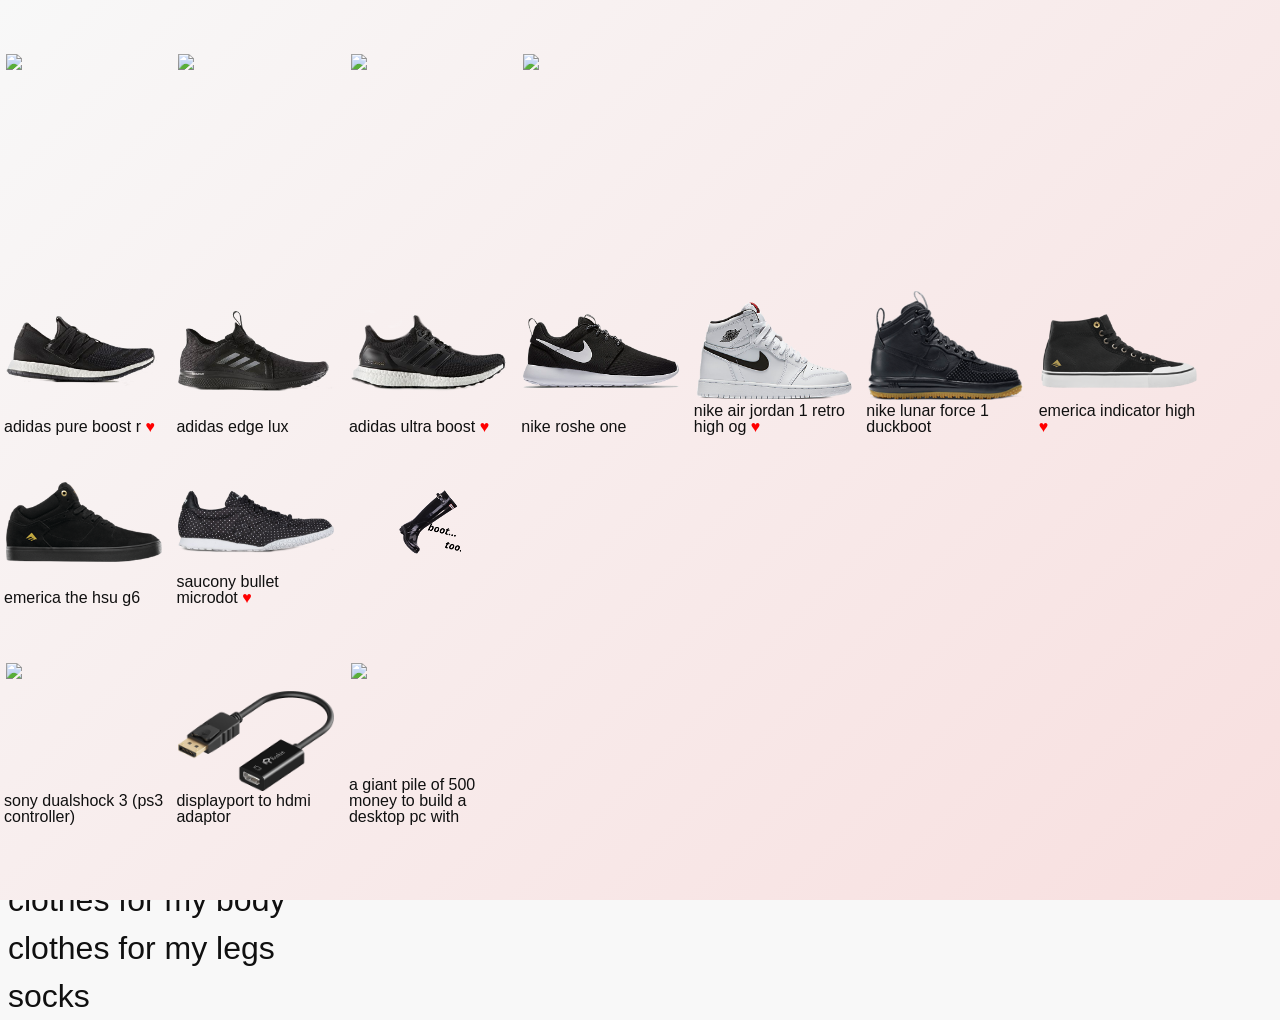
==== index.html @ d194bb56 "bg fix" ====
<html>
<head>
	<title>julia's wishlist</title>
	<link rel="stylesheet" type="text/css" href="style.css">
</head>
<body>
	<div id="bg"></div>
	<div id="container">

		<div class="section">
			<h1>vinyl</h1>

			<a href="#">
				<div class="item">
					<img src="vinyl/">
					<p></p>
				</div>
			</a>

			<a href="#">
				<div class="item">
					<img src="vinyl/">
					<p></p>
				</div>
			</a>

			<a href="#">
				<div class="item">
					<img src="vinyl/">
					<p></p>
				</div>
			</a>

			<a href="#">
				<div class="item">
					<img src="vinyl/">
					<p></p>
				</div>
			</a>

		</div>

		<div class="section">
			<h1>shoes<span class='subh'> women's 8.5 men's 7</span></h1>

			<a href="http://www.adidas.com/us/pure-boost-r-shoes/BB4135.html">
				<div class="item">
					<img src="shoes/r.png">
					<p>adidas pure boost r <span class='fav'>&#9829;</span><p>
				</div>
			</a>

			<a href="http://www.adidas.com/us/edge-lux-shoes/BA8297.html">
				<div class="item">
					<img src="shoes/lux.png">
					<p>adidas edge lux<p>
				</div>
			</a>

			<a href="http://www.adidas.com/us/ultraboost-shoes/BB3910.html">
				<div class="item">
					<img src="shoes/boost.png">
					<p>adidas ultra boost <span class='fav'>&#9829;</span><p>
				</div>
			</a>

			<a href="https://secure-store.nike.com/us/en_us/pd/roshe-one-womens-shoe/pid-11086819/pgid-11166166e/pid-11156729/pgid-11166166">
				<div class="item">
					<img src="shoes/roshe.png">
					<p>nike roshe one<p>
				</div>
			</a>

			<a href="#">
				<div class="item">
					<img src="shoes/retro.png">
					<p>nike air jordan 1 retro high og <span class='fav'>&#9829;</span><p>
				</div>
			</a>

			<a href="https://secure-store.nike.com/us/en_us/pd/lunar-force-1-duckboot-mens-boot/pid-10338433/pgid-10338432">
				<div class="item">
					<img src="shoes/duckboot.png">
					<p>nike lunar force 1 duckboot<p>
				</div>
			</a>

			<a href="http://emerica.com/shoes/indicator-high/black-white/">
				<div class="item">
					<img src="shoes/indicator.png">
					<p>emerica indicator high <span class='fav'>&#9829;</span><p>
				</div>
			</a>

			<a href="http://emerica.com/shoes/the-hsu-g6-2/black-black/">
				<div class="item">
					<img src="shoes/hsu.png">
					<p>emerica the hsu g6<p>
				</div>
			</a>

			<a href="http://www.saucony.com/en/bullet-microdot/25083W.html?dwvar_25083W_color=S60251-1">
				<div class="item">
					<img src="shoes/bullet.png">
					<p>saucony bullet microdot <span class='fav'>&#9829;</span><p>
				</div>
			</a>

			<a href="#">
				<div class="item">
					<img src="shoes/boot.png">
				</div>
			</a>

		</div>

		<div class="section">
			<h1>hardware</h1>

			<a href="#">
				<div class="item">
					<img src="hardware/controller.png">
					<p>sony dualshock 3 (ps3 controller)</p>
				</div>
			</a>

			<a href="https://www.amazon.com/Rankie-Plated-DisplayPort-Adapter-Converter/dp/B010SDZZ80/ref=sr_1_9?ie=UTF8&qid=1477955131&sr=8-9&keywords=displayport+to+hdmi">
				<div class="item">
					<img src="hardware/hdmi.png">
					<p>displayport to hdmi adaptor</p>
				</div>
			</a>

			<a href="#">
				<div class="item">
					<img src="hardware/money.png">
					<p>a giant pile of 500 money to build a desktop pc with</p>
				</div>
			</a>

		</div>

		<div class="section">
			<h1>accessories</h1>
		</div>

		<div class="section">
			<h1>clothes for my body</h1>
		</div>

		<div class="section">
			<h1>clothes for my legs</h1>
		</div>

		<div class="section">
			<h1>socks</h1>
		</div>

	</div>
</body>
</html>
---- style.css ----
/* http://meyerweb.com/eric/tools/css/reset/
   v2.0 | 20110126
   License: none (public domain)
*/

html, body, div, span, applet, object, iframe,
h1, h2, h3, h4, h5, h6, p, blockquote, pre,
a, abbr, acronym, address, big, cite, code,
del, dfn, em, img, ins, kbd, q, s, samp,
small, strike, strong, sub, sup, tt, var,
b, u, i, center,
dl, dt, dd, ol, ul, li,
fieldset, form, label, legend,
table, caption, tbody, tfoot, thead, tr, th, td,
article, aside, canvas, details, embed,
figure, figcaption, footer, header, hgroup,
menu, nav, output, ruby, section, summary,
time, mark, audio, video {
	margin: 0;
	padding: 0;
	border: 0;
	font-size: 100%;
	font: inherit;
	font-family: sans-serif;
	vertical-align: baseline;
}
/* HTML5 display-role reset for older browsers */
article, aside, details, figcaption, figure,
footer, header, hgroup, menu, nav, section {
	display: block;
}
body {
	line-height: 1;
}
ol, ul {
	list-style: none;
}
blockquote, q {
	quotes: none;
}
blockquote:before, blockquote:after,
q:before, q:after {
	content: '';
	content: none;
}
table {
	border-collapse: collapse;
	border-spacing: 0;
}

a {
	color: inherit;
	text-decoration: none;
}

/* end of css reset */

body {
	background: #f8f8f8;
	color: #101010;
}

#bg {
	background: #f8f8f8;
	background: -moz-linear-gradient(-45deg, #f8f8f8 0%, #f8dfdf 100%);
	background: -webkit-gradient(left top, right bottom, color-stop(0%, #f8f8f8), color-stop(100%, #f8dfdf));
	background: -webkit-linear-gradient(-45deg, #f8f8f8 0%, #f8dfdf 100%);
	background: -o-linear-gradient(-45deg, #f8f8f8 0%, #f8dfdf 100%);
	background: -ms-linear-gradient(-45deg, #f8f8f8 0%, #f8dfdf 100%);
	background: linear-gradient	(135deg, #f8f8f8 0%, #f8dfdf 100%);
	filter: progid:DXImageTransform.Microsoft.gradient( startColorstr='#f8f8f8', endColorstr='#f8dfdf', GradientType=1 );

	position: fixed;

	min-height: 100vh;
	min-width: 100vw;
}

h1 {
	padding: .25em;

	font-size: 2em;
}

.subh {
	font-size: .5em;
}

.fav {
	color: #ff0000;
}

.item {
	padding: .25em;

	width:  10em;
	height: 10em;

	display:  inline-block;
	position: relative;
}

.item:hover {
	background-color: rgba( 0, 0, 0, 0.10 );
}

.item img {
 	max-height: 9.75em;
    max-width:  9.75em;
    width: auto;
    height: auto;
    position: absolute;
    top: 	0;
    bottom: 0;
    left: 	0;
    right: 	0;
    margin: auto;
}

.item p {
	position: absolute;
	bottom: 0;
}
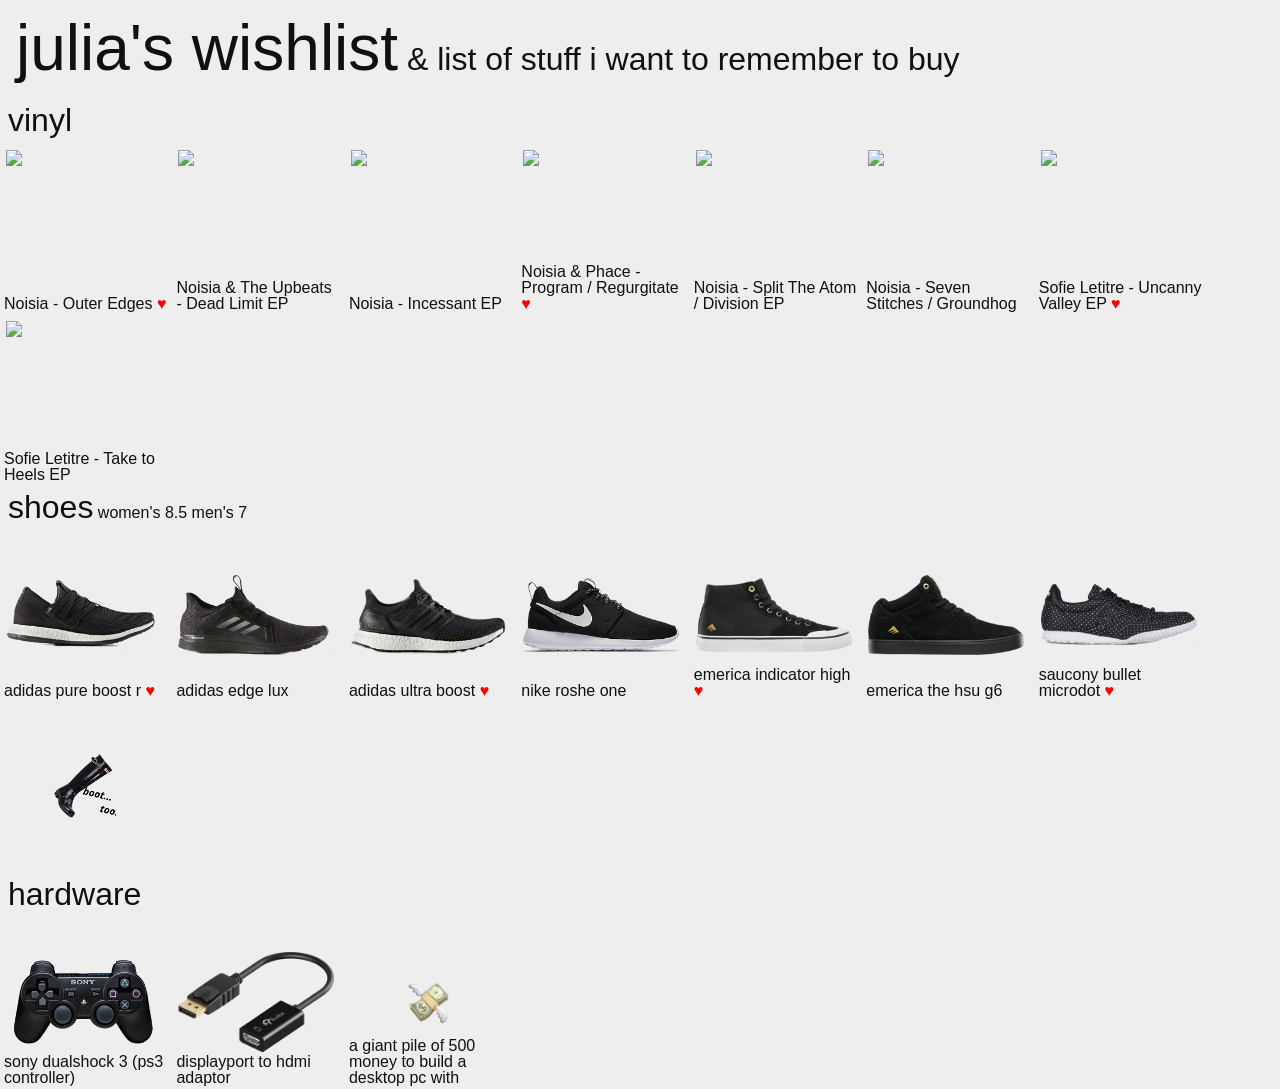
==== commit a9a549f1: ":3" ====
--- a/index.html
+++ b/index.html
@@ -4,37 +4,66 @@
 	<link rel="stylesheet" type="text/css" href="style.css">
 </head>
 <body>
-	<div id="bg"></div>
 	<div id="container">
+
+		<h2>julia's wishlist<span class='subh'> &amp; list of stuff i want to remember to buy</span></h2>
 
 		<div class="section">
 			<h1>vinyl</h1>
 
-			<a href="#">
+			<a href="https://store.visionrecordings.nl/product/vsn025-box/">
 				<div class="item">
-					<img src="vinyl/">
-					<p></p>
+					<img src="https://store.visionrecordings.nl/wp-content/uploads/2016/06/Noisia-OE-main-cover-1500x1500-WEB-600x600.jpg">
+					<p>Noisia - Outer Edges <span class='fav'>&#9829;</span></p>
 				</div>
 			</a>
 
-			<a href="#">
+			<a href="https://store.visionrecordings.nl/product/vsn021-vinyl/">
 				<div class="item">
-					<img src="vinyl/">
-					<p></p>
+					<img src="https://store.visionrecordings.nl/wp-content/uploads/2016/04/vsn021-cover-180x180.jpg">
+					<p>Noisia &amp; The Upbeats - Dead Limit EP</p>
 				</div>
 			</a>
 
-			<a href="#">
+			<a href="https://store.visionrecordings.nl/product/vsn020-vinyl/">
 				<div class="item">
-					<img src="vinyl/">
-					<p></p>
+					<img src="https://store.visionrecordings.nl/wp-content/uploads/2016/04/VSN020-INCESSANT-EP-Digi-Front-1500x-180x180.jpg">
+					<p>Noisia - Incessant EP</p>
 				</div>
 			</a>
 
-			<a href="#">
+			<a href="https://store.visionrecordings.nl/product/vsn011-vinyl/">
 				<div class="item">
-					<img src="vinyl/">
-					<p></p>
+					<img src="https://store.visionrecordings.nl/wp-content/uploads/2011/06/VSN011A_W_L-600x600.jpg">
+					<p>Noisia &amp; Phace - Program / Regurgitate <span class='fav'>&#9829;</span></p>
+				</div>
+			</a>
+
+			<a href="https://store.visionrecordings.nl/product/dvsn004-vinyl/">
+				<div class="item">
+					<img src="https://store.visionrecordings.nl/wp-content/uploads/2010/04/Cover.jpg">
+					<p>Noisia - Split The Atom / Division EP</p>
+				</div>
+			</a>
+
+			<a href="https://store.visionrecordings.nl/product/dvsn002-vinyl/">
+				<div class="item">
+					<img src="https://store.visionrecordings.nl/wp-content/uploads/2016/06/DVSN002-600x600.jpg">
+					<p>Noisia - Seven Stitches / Groundhog</p>
+				</div>
+			</a>
+
+			<a href="https://store.visionrecordings.nl/product/dvsn025-vinyl/">
+				<div class="item">
+					<img src="https://store.visionrecordings.nl/wp-content/uploads/2016/06/Cover-1500-600x600.jpg">
+					<p>Sofie Letitre - Uncanny Valley EP <span class='fav'>&#9829;</span></p>
+				</div>
+			</a>
+
+			<a href="https://store.visionrecordings.nl/product/dvsn029-vinyl/">
+				<div class="item">
+					<img src="https://store.visionrecordings.nl/wp-content/uploads/2016/09/Cover-Artwork-1500-600x600.jpg">
+					<p>Sofie Letitre - Take to Heels EP</p>
 				</div>
 			</a>
 
@@ -68,20 +97,6 @@
 				<div class="item">
 					<img src="shoes/roshe.png">
 					<p>nike roshe one<p>
-				</div>
-			</a>
-
-			<a href="#">
-				<div class="item">
-					<img src="shoes/retro.png">
-					<p>nike air jordan 1 retro high og <span class='fav'>&#9829;</span><p>
-				</div>
-			</a>
-
-			<a href="https://secure-store.nike.com/us/en_us/pd/lunar-force-1-duckboot-mens-boot/pid-10338433/pgid-10338432">
-				<div class="item">
-					<img src="shoes/duckboot.png">
-					<p>nike lunar force 1 duckboot<p>
 				</div>
 			</a>
 
@@ -119,7 +134,7 @@
 
 			<a href="#">
 				<div class="item">
-					<img src="hardware/controller.png">
+					<img src="hardware/ps3.png">
 					<p>sony dualshock 3 (ps3 controller)</p>
 				</div>
 			</a>
@@ -138,9 +153,23 @@
 				</div>
 			</a>
 
+			<!--<a href="#">
+				<div class="item">
+					<img src="hardware/monitor.png">
+					<p>MONITOR (2)</p>
+				</div>
+			</a>
+
+			<a href="#">
+				<div class="item">
+					<img src="hardware/monitor.png">
+					<p>mech keyboard</p>
+				</div>
+			</a>-->
+
 		</div>
 
-		<div class="section">
+		<!--<div class="section">
 			<h1>accessories</h1>
 		</div>
 
@@ -154,7 +183,7 @@
 
 		<div class="section">
 			<h1>socks</h1>
-		</div>
+		</div>-->
 
 	</div>
 </body>
--- a/style.css
+++ b/style.css
@@ -56,24 +56,14 @@
 /* end of css reset */
 
 body {
-	background: #f8f8f8;
+	background: #eeeeee;
 	color: #101010;
 }
 
-#bg {
-	background: #f8f8f8;
-	background: -moz-linear-gradient(-45deg, #f8f8f8 0%, #f8dfdf 100%);
-	background: -webkit-gradient(left top, right bottom, color-stop(0%, #f8f8f8), color-stop(100%, #f8dfdf));
-	background: -webkit-linear-gradient(-45deg, #f8f8f8 0%, #f8dfdf 100%);
-	background: -o-linear-gradient(-45deg, #f8f8f8 0%, #f8dfdf 100%);
-	background: -ms-linear-gradient(-45deg, #f8f8f8 0%, #f8dfdf 100%);
-	background: linear-gradient	(135deg, #f8f8f8 0%, #f8dfdf 100%);
-	filter: progid:DXImageTransform.Microsoft.gradient( startColorstr='#f8f8f8', endColorstr='#f8dfdf', GradientType=1 );
+h2 {
+	padding: .25em;
 
-	position: fixed;
-
-	min-height: 100vh;
-	min-width: 100vw;
+	font-size: 4em;
 }
 
 h1 {
@@ -101,7 +91,7 @@
 }
 
 .item:hover {
-	background-color: rgba( 0, 0, 0, 0.10 );
+	opacity: 0.75;
 }
 
 .item img {
@@ -120,4 +110,5 @@
 .item p {
 	position: absolute;
 	bottom: 0;
+	background-color: rgba( 238, 238, 238, 0.75 );
 }
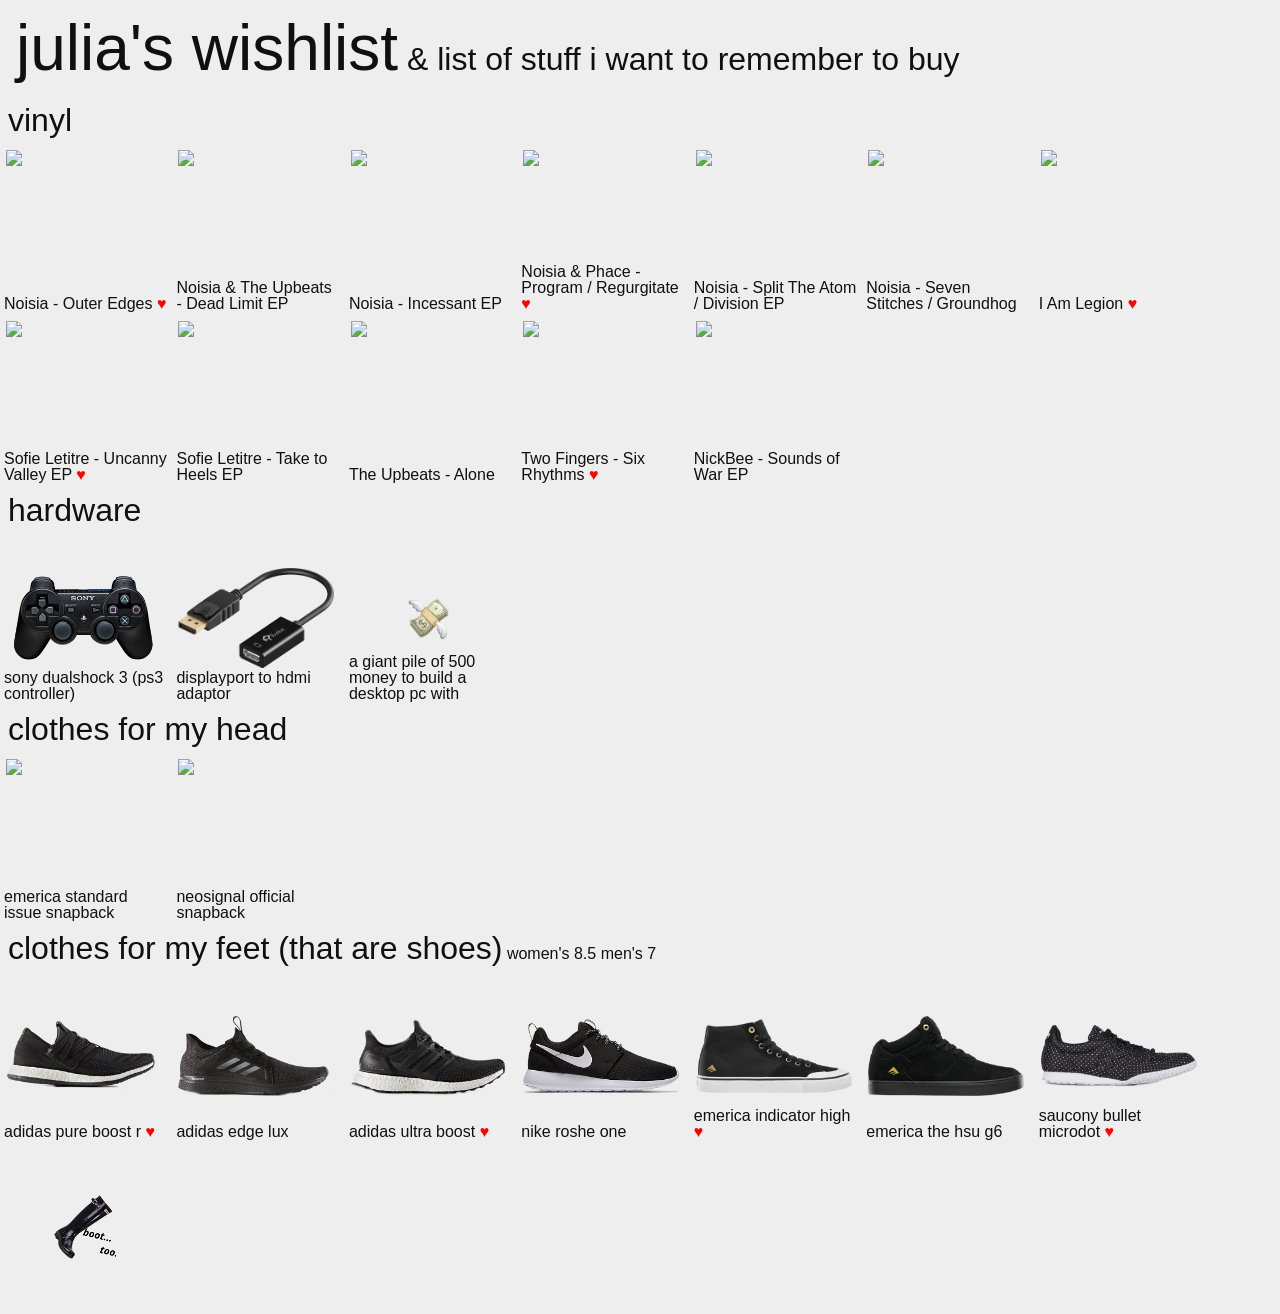
==== commit 1064e623: ":3c" ====
--- a/index.html
+++ b/index.html
@@ -53,6 +53,13 @@
 				</div>
 			</a>
 
+			<a href="https://store.visionrecordings.nl/product/dvsn016-vinyl/">
+				<div class="item">
+					<img src="https://store.visionrecordings.nl/wp-content/uploads/2016/06/IAL-INSTR-1500-600x600.jpg">
+					<p>I Am Legion <span class='fav'>&#9829;</span></p>
+				</div>
+			</a>
+
 			<a href="https://store.visionrecordings.nl/product/dvsn025-vinyl/">
 				<div class="item">
 					<img src="https://store.visionrecordings.nl/wp-content/uploads/2016/06/Cover-1500-600x600.jpg">
@@ -67,10 +74,96 @@
 				</div>
 			</a>
 
-		</div>
-
-		<div class="section">
-			<h1>shoes<span class='subh'> women's 8.5 men's 7</span></h1>
+			<a href="https://store.visionrecordings.nl/product/vsn014-vinyl/">
+				<div class="item">
+					<img src="https://store.visionrecordings.nl/wp-content/uploads/2016/06/Cover-3000x3000-600x600.jpg">
+					<p>The Upbeats - Alone</p>
+				</div>
+			</a>
+
+			<a href="https://store.visionrecordings.nl/product/dvsn023-vinyl/">
+				<div class="item">
+					<img src="https://store.visionrecordings.nl/wp-content/uploads/2016/06/Two-Fingers-Six-Rhythms-Cover-300x300.jpg">
+					<p>Two Fingers - Six Rhythms <span class='fav'>&#9829;</span></p>
+				</div>
+			</a>
+
+			<a href="https://store.visionrecordings.nl/product/invsb022-vinyl/">
+				<div class="item">
+					<img src="https://store.visionrecordings.nl/wp-content/uploads/2016/07/Cover-1500-300x300.jpg">
+					<p>NickBee - Sounds of War EP</p>
+				</div>
+			</a>
+
+		</div>
+
+		<div class="section">
+			<h1>hardware</h1>
+
+			<a href="#">
+				<div class="item">
+					<img src="hardware/ps3.png">
+					<p>sony dualshock 3 (ps3 controller)</p>
+				</div>
+			</a>
+
+			<a href="https://www.amazon.com/Rankie-Plated-DisplayPort-Adapter-Converter/dp/B010SDZZ80/ref=sr_1_9?ie=UTF8&qid=1477955131&sr=8-9&keywords=displayport+to+hdmi">
+				<div class="item">
+					<img src="hardware/hdmi.png">
+					<p>displayport to hdmi adaptor</p>
+				</div>
+			</a>
+
+			<a href="#">
+				<div class="item">
+					<img src="hardware/money.png">
+					<p>a giant pile of 500 money to build a desktop pc with</p>
+				</div>
+			</a>
+
+			<!--<a href="#">
+				<div class="item">
+					<img src="hardware/monitor.png">
+					<p>MONITOR (2)</p>
+				</div>
+			</a>
+
+			<a href="#">
+				<div class="item">
+					<img src="hardware/monitor.png">
+					<p>mech keyboard</p>
+				</div>
+			</a>
+
+			<a href="#">
+				<div class="item">
+					<img src="hardware/drive.png">
+					<p>ext hard drive</p>
+				</div>
+			</a>-->
+
+		</div>
+
+		<div class="section">
+			<h1>clothes for my head</h1>
+
+			<a href="http://emerica.com/gear/standard-issue-snapback-8/black-black/">
+				<div class="item">
+					<img src="http://emerica.com/content/products/spring-2016/hats/standard-issue-snapback-8-black-black-large.png">
+					<p>emerica standard issue snapback</p>
+				</div>
+			</a>
+
+			<a href="https://shop.neosignal.de/merchandise/neosnap001https://shop.neosignal.de/merchandise/neosnap001">
+				<div class="item">
+					<img src="https://static.databeats.com/img/neosignalrecordings/neosnap001.jpg">
+					<p>neosignal official snapback</p>
+				</div>
+			</a>
+		</div>
+
+		<div class="section">
+			<h1>clothes for my feet (that are shoes)<span class='subh'> women's 8.5 men's 7</span></h1>
 
 			<a href="http://www.adidas.com/us/pure-boost-r-shoes/BB4135.html">
 				<div class="item">
@@ -126,46 +219,6 @@
 					<img src="shoes/boot.png">
 				</div>
 			</a>
-
-		</div>
-
-		<div class="section">
-			<h1>hardware</h1>
-
-			<a href="#">
-				<div class="item">
-					<img src="hardware/ps3.png">
-					<p>sony dualshock 3 (ps3 controller)</p>
-				</div>
-			</a>
-
-			<a href="https://www.amazon.com/Rankie-Plated-DisplayPort-Adapter-Converter/dp/B010SDZZ80/ref=sr_1_9?ie=UTF8&qid=1477955131&sr=8-9&keywords=displayport+to+hdmi">
-				<div class="item">
-					<img src="hardware/hdmi.png">
-					<p>displayport to hdmi adaptor</p>
-				</div>
-			</a>
-
-			<a href="#">
-				<div class="item">
-					<img src="hardware/money.png">
-					<p>a giant pile of 500 money to build a desktop pc with</p>
-				</div>
-			</a>
-
-			<!--<a href="#">
-				<div class="item">
-					<img src="hardware/monitor.png">
-					<p>MONITOR (2)</p>
-				</div>
-			</a>
-
-			<a href="#">
-				<div class="item">
-					<img src="hardware/monitor.png">
-					<p>mech keyboard</p>
-				</div>
-			</a>-->
 
 		</div>
 
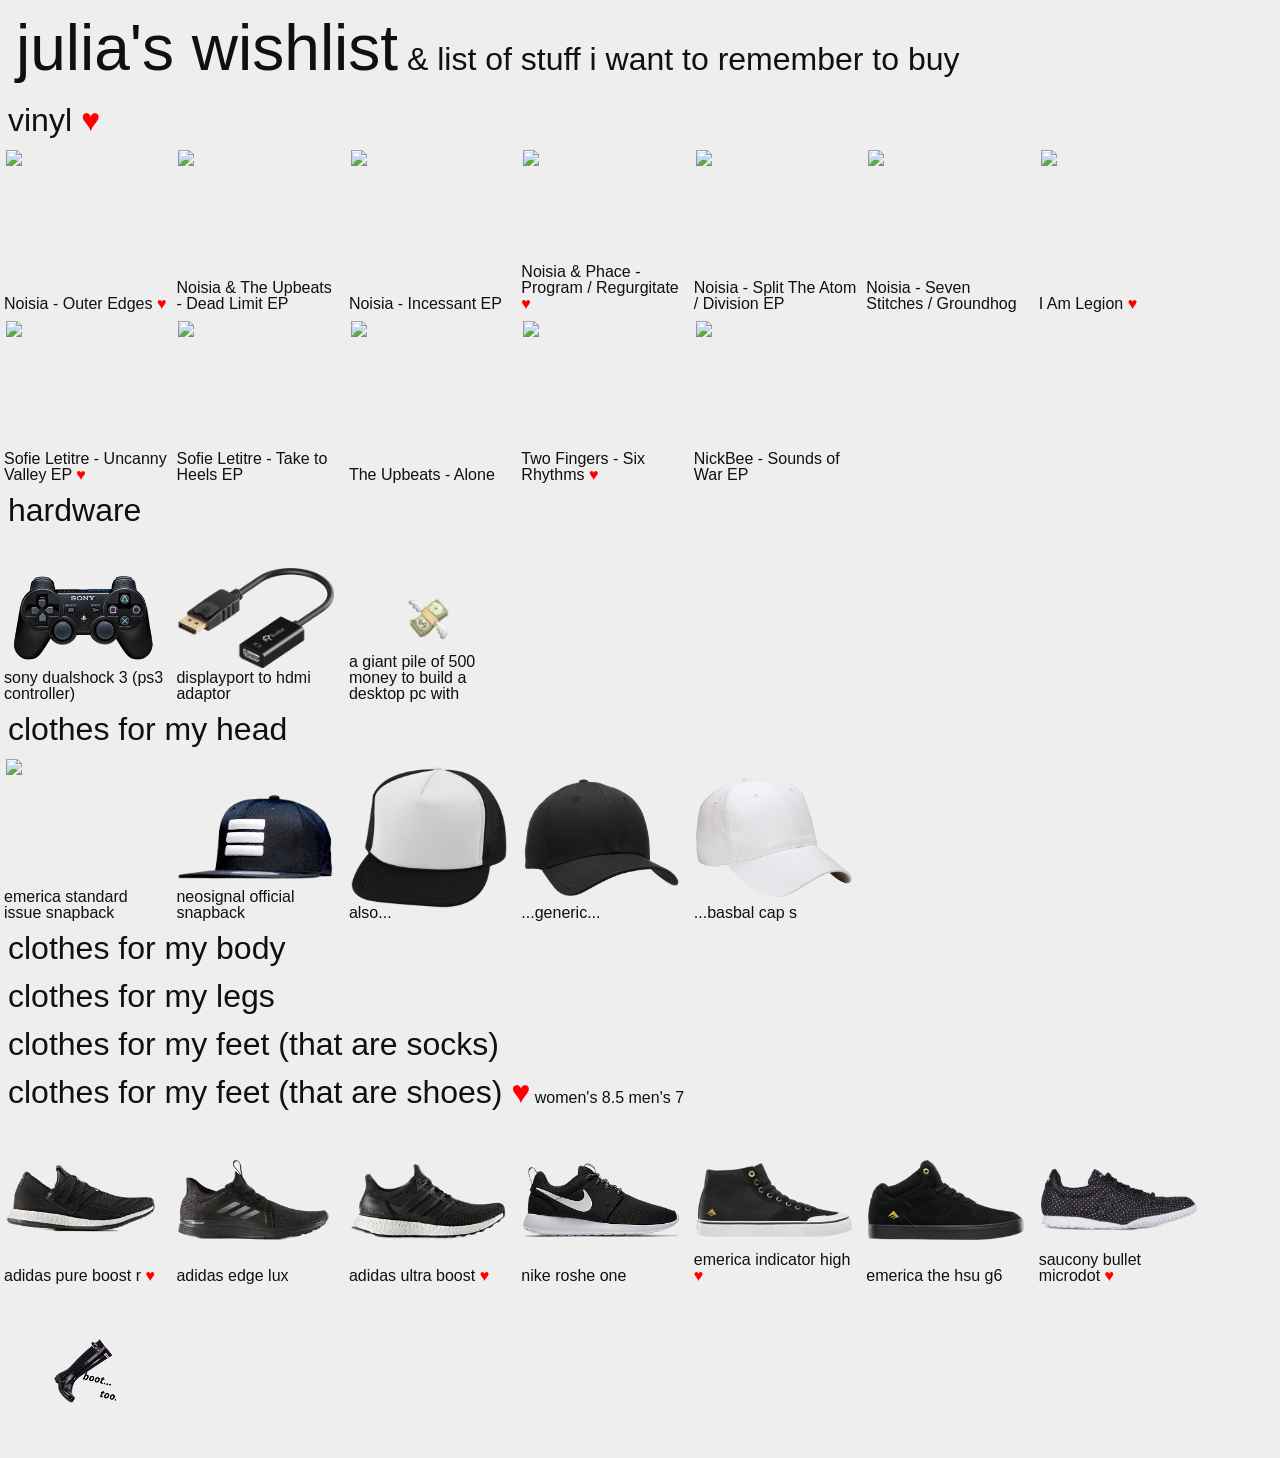
==== commit 52daa61b: ":3c" ====
--- a/index.html
+++ b/index.html
@@ -9,7 +9,7 @@
 		<h2>julia's wishlist<span class='subh'> &amp; list of stuff i want to remember to buy</span></h2>
 
 		<div class="section">
-			<h1>vinyl</h1>
+			<h1>vinyl <span class='fav'>&#9829;</span></h1>
 
 			<a href="https://store.visionrecordings.nl/product/vsn025-box/">
 				<div class="item">
@@ -156,14 +156,48 @@
 
 			<a href="https://shop.neosignal.de/merchandise/neosnap001https://shop.neosignal.de/merchandise/neosnap001">
 				<div class="item">
-					<img src="https://static.databeats.com/img/neosignalrecordings/neosnap001.jpg">
+					<img src="hats/neo.png">
 					<p>neosignal official snapback</p>
 				</div>
 			</a>
-		</div>
-
-		<div class="section">
-			<h1>clothes for my feet (that are shoes)<span class='subh'> women's 8.5 men's 7</span></h1>
+
+			<a href="#">
+				<div class="item">
+					<img src="hats/1.png">
+					<p>also...</p>
+				</div>
+			</a>
+
+			<a href="#">
+				<div class="item">
+					<img src="hats/2.png">
+					<p>...generic...</p>
+				</div>
+			</a>
+
+			<a href="#">
+				<div class="item">
+					<img src="hats/3.png">
+					<p>...basbal cap s</p>
+				</div>
+			</a>
+
+		</div>
+
+		<div class="section">
+			<h1>clothes for my body</h1>
+		</div>
+
+		<div class="section">
+			<h1>clothes for my legs</h1>
+		</div>
+
+		<div class="section">
+			<h1>clothes for my feet (that are socks)</h1>
+		</div>
+
+		<div class="section">
+			<h1>clothes for my feet (that are shoes) <span class='fav'>&#9829;</span><span class='subh'> women's 8.5 men's 7</span></h1>
 
 			<a href="http://www.adidas.com/us/pure-boost-r-shoes/BB4135.html">
 				<div class="item">
@@ -224,14 +258,6 @@
 
 		<!--<div class="section">
 			<h1>accessories</h1>
-		</div>
-
-		<div class="section">
-			<h1>clothes for my body</h1>
-		</div>
-
-		<div class="section">
-			<h1>clothes for my legs</h1>
 		</div>
 
 		<div class="section">
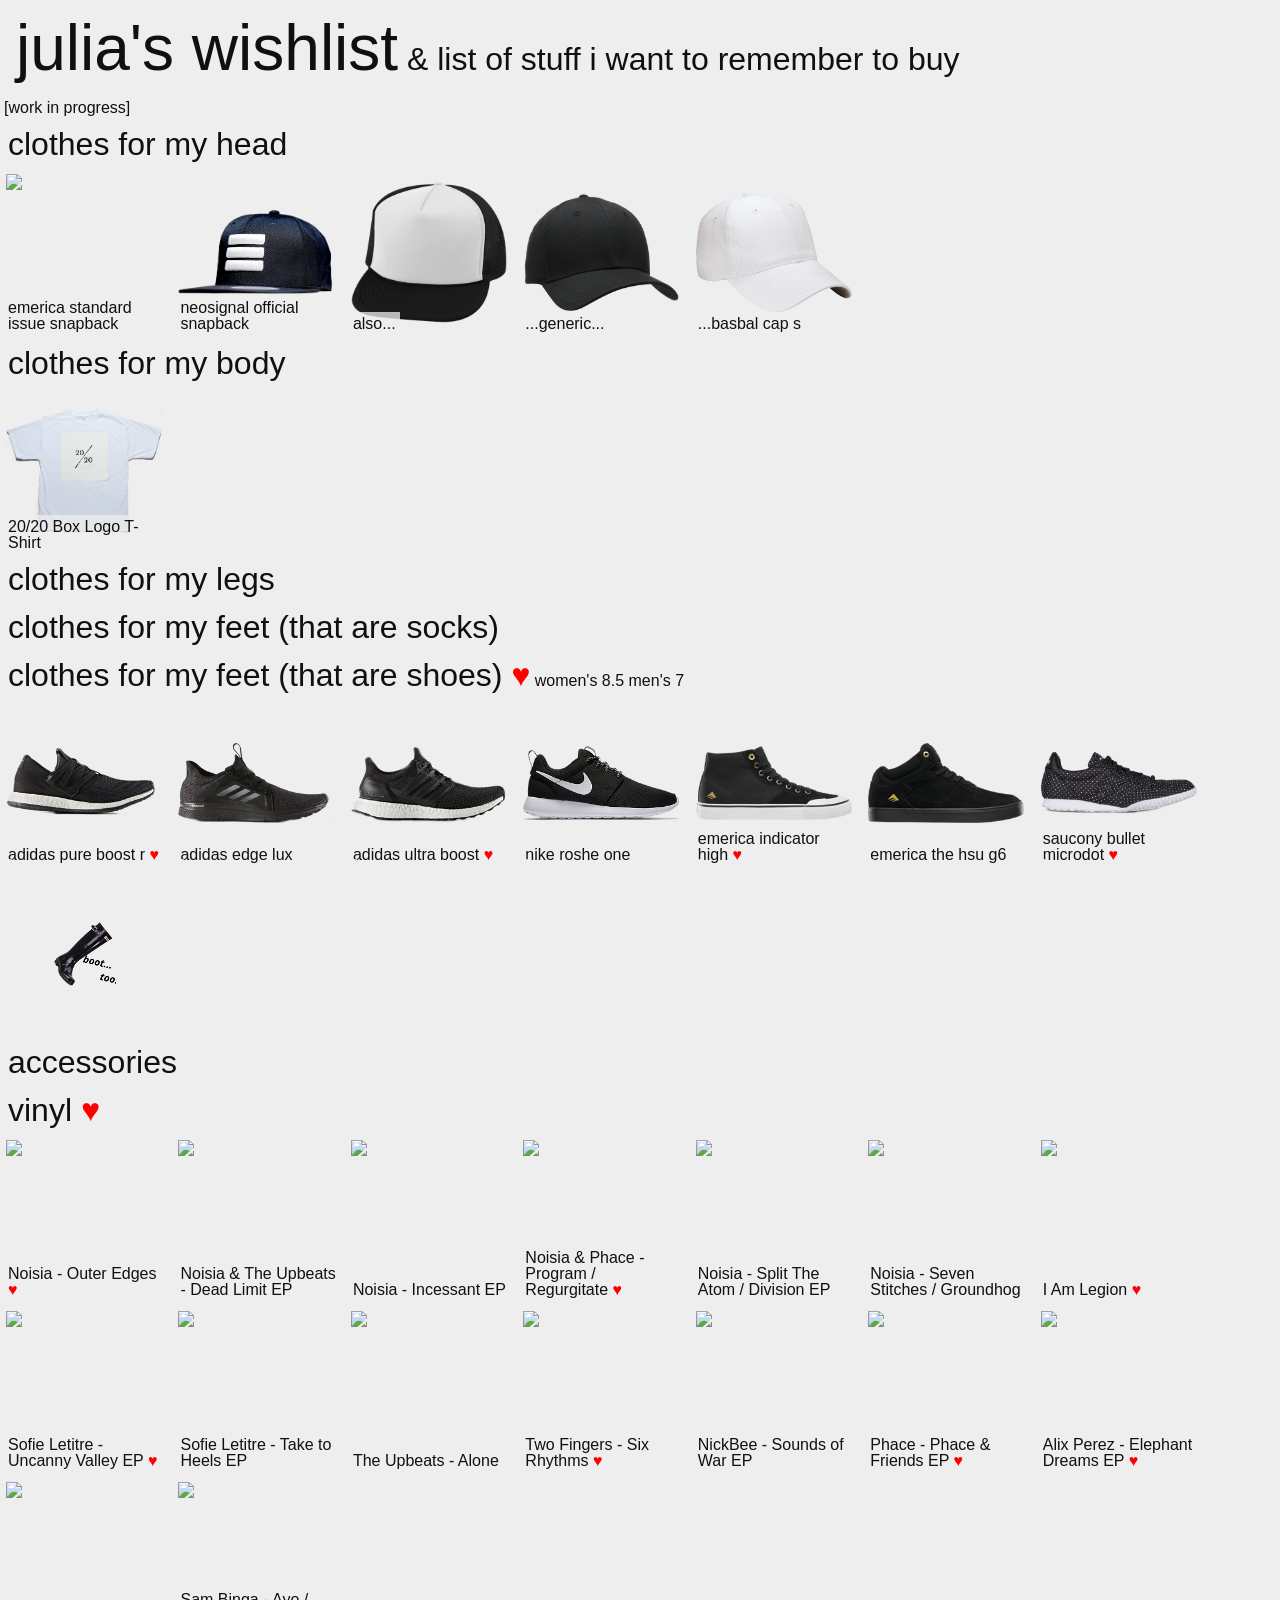
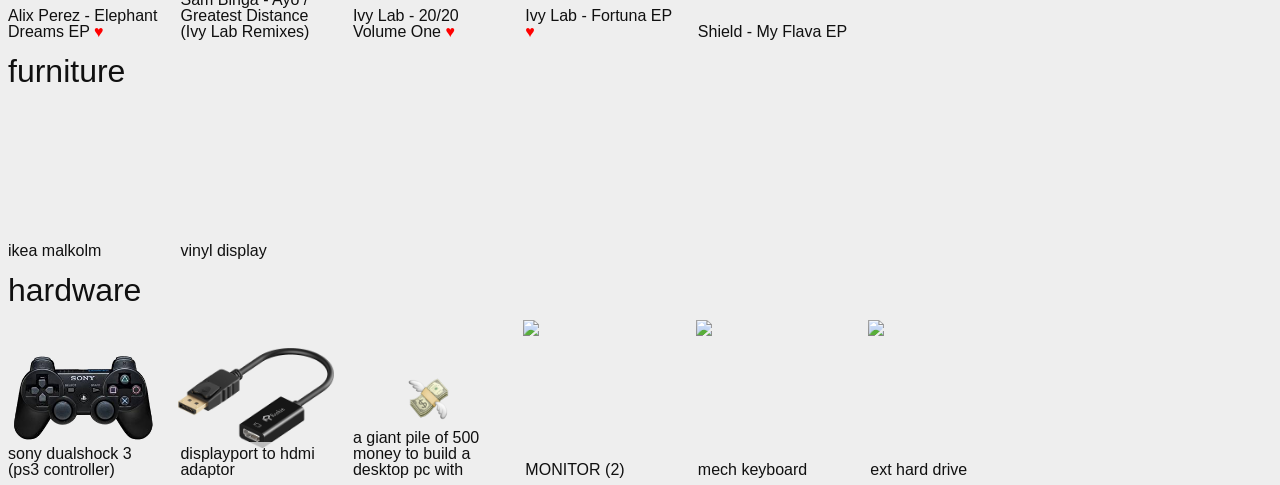
==== commit 3645f870: ":3c" ====
--- a/index.html
+++ b/index.html
@@ -7,6 +7,131 @@
 	<div id="container">
 
 		<h2>julia's wishlist<span class='subh'> &amp; list of stuff i want to remember to buy</span></h2>
+		<p>[work in progress]</p>
+
+		<div class="section">
+			<h1>clothes for my head</h1>
+
+			<a href="http://emerica.com/gear/standard-issue-snapback-8/black-black/">
+				<div class="item">
+					<img src="http://emerica.com/content/products/spring-2016/hats/standard-issue-snapback-8-black-black-large.png">
+					<p>emerica standard issue snapback</p>
+				</div>
+			</a>
+
+			<a href="https://shop.neosignal.de/merchandise/neosnap001https://shop.neosignal.de/merchandise/neosnap001">
+				<div class="item">
+					<img src="hats/neo.png">
+					<p>neosignal official snapback</p>
+				</div>
+			</a>
+
+			<a href="#">
+				<div class="item">
+					<img src="hats/1.png">
+					<p>also...</p>
+				</div>
+			</a>
+
+			<a href="#">
+				<div class="item">
+					<img src="hats/2.png">
+					<p>...generic...</p>
+				</div>
+			</a>
+
+			<a href="#">
+				<div class="item">
+					<img src="hats/3.png">
+					<p>...basbal cap s</p>
+				</div>
+			</a>
+
+		</div>
+
+		<div class="section">
+			<h1>clothes for my body</h1>
+
+			<a href="http://www.2020ldn.com/collections/clothing/products/copy-of-20-20-box-logo-t-shirt-white">
+				<div class="item">
+					<img src="body/2020.png">
+					<p>20/20 Box Logo T-Shirt</p>
+				</div>
+			</a>
+
+		</div>
+
+		<div class="section">
+			<h1>clothes for my legs</h1>
+		</div>
+
+		<div class="section">
+			<h1>clothes for my feet (that are socks)</h1>
+		</div>
+
+		<div class="section">
+			<h1>clothes for my feet (that are shoes) <span class='fav'>&#9829;</span><span class='subh'> women's 8.5 men's 7</span></h1>
+
+			<a href="http://www.adidas.com/us/pure-boost-r-shoes/BB4135.html">
+				<div class="item">
+					<img src="shoes/r.png">
+					<p>adidas pure boost r <span class='fav'>&#9829;</span><p>
+				</div>
+			</a>
+
+			<a href="http://www.adidas.com/us/edge-lux-shoes/BA8297.html">
+				<div class="item">
+					<img src="shoes/lux.png">
+					<p>adidas edge lux<p>
+				</div>
+			</a>
+
+			<a href="http://www.adidas.com/us/ultraboost-shoes/BB3910.html">
+				<div class="item">
+					<img src="shoes/boost.png">
+					<p>adidas ultra boost <span class='fav'>&#9829;</span><p>
+				</div>
+			</a>
+
+			<a href="https://secure-store.nike.com/us/en_us/pd/roshe-one-womens-shoe/pid-11086819/pgid-11166166e/pid-11156729/pgid-11166166">
+				<div class="item">
+					<img src="shoes/roshe.png">
+					<p>nike roshe one<p>
+				</div>
+			</a>
+
+			<a href="http://emerica.com/shoes/indicator-high/black-white/">
+				<div class="item">
+					<img src="shoes/indicator.png">
+					<p>emerica indicator high <span class='fav'>&#9829;</span><p>
+				</div>
+			</a>
+
+			<a href="http://emerica.com/shoes/the-hsu-g6-2/black-black/">
+				<div class="item">
+					<img src="shoes/hsu.png">
+					<p>emerica the hsu g6<p>
+				</div>
+			</a>
+
+			<a href="http://www.saucony.com/en/bullet-microdot/25083W.html?dwvar_25083W_color=S60251-1">
+				<div class="item">
+					<img src="shoes/bullet.png">
+					<p>saucony bullet microdot <span class='fav'>&#9829;</span><p>
+				</div>
+			</a>
+
+			<a href="#">
+				<div class="item">
+					<img src="shoes/boot.png">
+				</div>
+			</a>
+
+		</div>
+
+		<div class="section">
+			<h1>accessories</h1>
+		</div>
 
 		<div class="section">
 			<h1>vinyl <span class='fav'>&#9829;</span></h1>
@@ -95,6 +220,74 @@
 				</div>
 			</a>
 
+			<a href="https://shop.criticalmusic.com/vinyl/crit086">
+				<div class="item">
+					<img src="http://www.criticalmusic.com/wp-content/uploads/2015/10/crit086-packshot-2400px.png">
+					<p>Phace - Phace &amp; Friends EP <span class='fav'>&#9829;</span></p>
+				</div>
+			</a>
+
+			<a href="https://1985-music.bandcamp.com/album/onef001-elephant-dreams-ep">
+				<div class="item">
+					<img src="https://f4.bcbits.com/img/a0322255968_16.jpg">
+					<p>Alix Perez - Elephant Dreams EP <span class='fav'>&#9829;</span></p>
+				</div>
+			</a>
+
+			<a href="https://1985-music.bandcamp.com/album/onef001-elephant-dreams-ep">
+				<div class="item">
+					<img src="https://f4.bcbits.com/img/a0322255968_16.jpg">
+					<p>Alix Perez - Elephant Dreams EP <span class='fav'>&#9829;</span></p>
+				</div>
+			</a>
+
+			<a href="https://shop.criticalmusic.com/vinyl/critlp008ltd">
+				<div class="item">
+					<img src="http://www.criticalmusic.com/wp-content/uploads/2015/09/CRITLP08LTD-art-1024x1024.jpg">
+					<p>Sam Binga - Ayo / Greatest Distance (Ivy Lab Remixes)</p>
+				</div>
+			</a>
+
+			<a href="http://www.2020ldn.com/collections/music/products/20-20-volume-one-l-p">
+				<div class="item">
+					<img src="">
+					<p>Ivy Lab - 20/20 Volume One <span class='fav'>&#9829;</span></p>
+				</div>
+			</a>
+
+			<a href="http://www.2020ldn.com/collections/music/products/fortuna-e-p">
+				<div class="item">
+					<img src="">
+					<p>Ivy Lab - Fortuna EP <span class='fav'>&#9829;</span></p>
+				</div>
+			</a>
+
+			<a href="http://www.2020ldn.com/collections/music/products/my-flava-e-p">
+				<div class="item">
+					<img src="">
+					<p>Shield - My Flava EP</p>
+				</div>
+			</a>
+
+		</div>
+
+		<div class="section">
+			<h1>furniture</h1>
+
+			<a href="#">
+				<div class="item">
+					<img src="">
+					<p>ikea malkolm</p>
+				</div>
+			</a>
+
+			<a href="#">
+				<div class="item">
+					<img src="">
+					<p>vinyl display</p>
+				</div>
+			</a>
+
 		</div>
 
 		<div class="section">
@@ -121,7 +314,7 @@
 				</div>
 			</a>
 
-			<!--<a href="#">
+			<a href="#">
 				<div class="item">
 					<img src="hardware/monitor.png">
 					<p>MONITOR (2)</p>
@@ -140,129 +333,9 @@
 					<img src="hardware/drive.png">
 					<p>ext hard drive</p>
 				</div>
-			</a>-->
-
-		</div>
-
-		<div class="section">
-			<h1>clothes for my head</h1>
-
-			<a href="http://emerica.com/gear/standard-issue-snapback-8/black-black/">
-				<div class="item">
-					<img src="http://emerica.com/content/products/spring-2016/hats/standard-issue-snapback-8-black-black-large.png">
-					<p>emerica standard issue snapback</p>
-				</div>
-			</a>
-
-			<a href="https://shop.neosignal.de/merchandise/neosnap001https://shop.neosignal.de/merchandise/neosnap001">
-				<div class="item">
-					<img src="hats/neo.png">
-					<p>neosignal official snapback</p>
-				</div>
-			</a>
-
-			<a href="#">
-				<div class="item">
-					<img src="hats/1.png">
-					<p>also...</p>
-				</div>
-			</a>
-
-			<a href="#">
-				<div class="item">
-					<img src="hats/2.png">
-					<p>...generic...</p>
-				</div>
-			</a>
-
-			<a href="#">
-				<div class="item">
-					<img src="hats/3.png">
-					<p>...basbal cap s</p>
-				</div>
-			</a>
-
-		</div>
-
-		<div class="section">
-			<h1>clothes for my body</h1>
-		</div>
-
-		<div class="section">
-			<h1>clothes for my legs</h1>
-		</div>
-
-		<div class="section">
-			<h1>clothes for my feet (that are socks)</h1>
-		</div>
-
-		<div class="section">
-			<h1>clothes for my feet (that are shoes) <span class='fav'>&#9829;</span><span class='subh'> women's 8.5 men's 7</span></h1>
-
-			<a href="http://www.adidas.com/us/pure-boost-r-shoes/BB4135.html">
-				<div class="item">
-					<img src="shoes/r.png">
-					<p>adidas pure boost r <span class='fav'>&#9829;</span><p>
-				</div>
-			</a>
-
-			<a href="http://www.adidas.com/us/edge-lux-shoes/BA8297.html">
-				<div class="item">
-					<img src="shoes/lux.png">
-					<p>adidas edge lux<p>
-				</div>
-			</a>
-
-			<a href="http://www.adidas.com/us/ultraboost-shoes/BB3910.html">
-				<div class="item">
-					<img src="shoes/boost.png">
-					<p>adidas ultra boost <span class='fav'>&#9829;</span><p>
-				</div>
-			</a>
-
-			<a href="https://secure-store.nike.com/us/en_us/pd/roshe-one-womens-shoe/pid-11086819/pgid-11166166e/pid-11156729/pgid-11166166">
-				<div class="item">
-					<img src="shoes/roshe.png">
-					<p>nike roshe one<p>
-				</div>
-			</a>
-
-			<a href="http://emerica.com/shoes/indicator-high/black-white/">
-				<div class="item">
-					<img src="shoes/indicator.png">
-					<p>emerica indicator high <span class='fav'>&#9829;</span><p>
-				</div>
-			</a>
-
-			<a href="http://emerica.com/shoes/the-hsu-g6-2/black-black/">
-				<div class="item">
-					<img src="shoes/hsu.png">
-					<p>emerica the hsu g6<p>
-				</div>
-			</a>
-
-			<a href="http://www.saucony.com/en/bullet-microdot/25083W.html?dwvar_25083W_color=S60251-1">
-				<div class="item">
-					<img src="shoes/bullet.png">
-					<p>saucony bullet microdot <span class='fav'>&#9829;</span><p>
-				</div>
-			</a>
-
-			<a href="#">
-				<div class="item">
-					<img src="shoes/boot.png">
-				</div>
-			</a>
-
-		</div>
-
-		<!--<div class="section">
-			<h1>accessories</h1>
-		</div>
-
-		<div class="section">
-			<h1>socks</h1>
-		</div>-->
+			</a>
+
+		</div>
 
 	</div>
 </body>
--- a/style.css
+++ b/style.css
@@ -111,4 +111,8 @@
 	position: absolute;
 	bottom: 0;
 	background-color: rgba( 238, 238, 238, 0.75 );
+}
+
+p {
+	padding: .25em;
 }
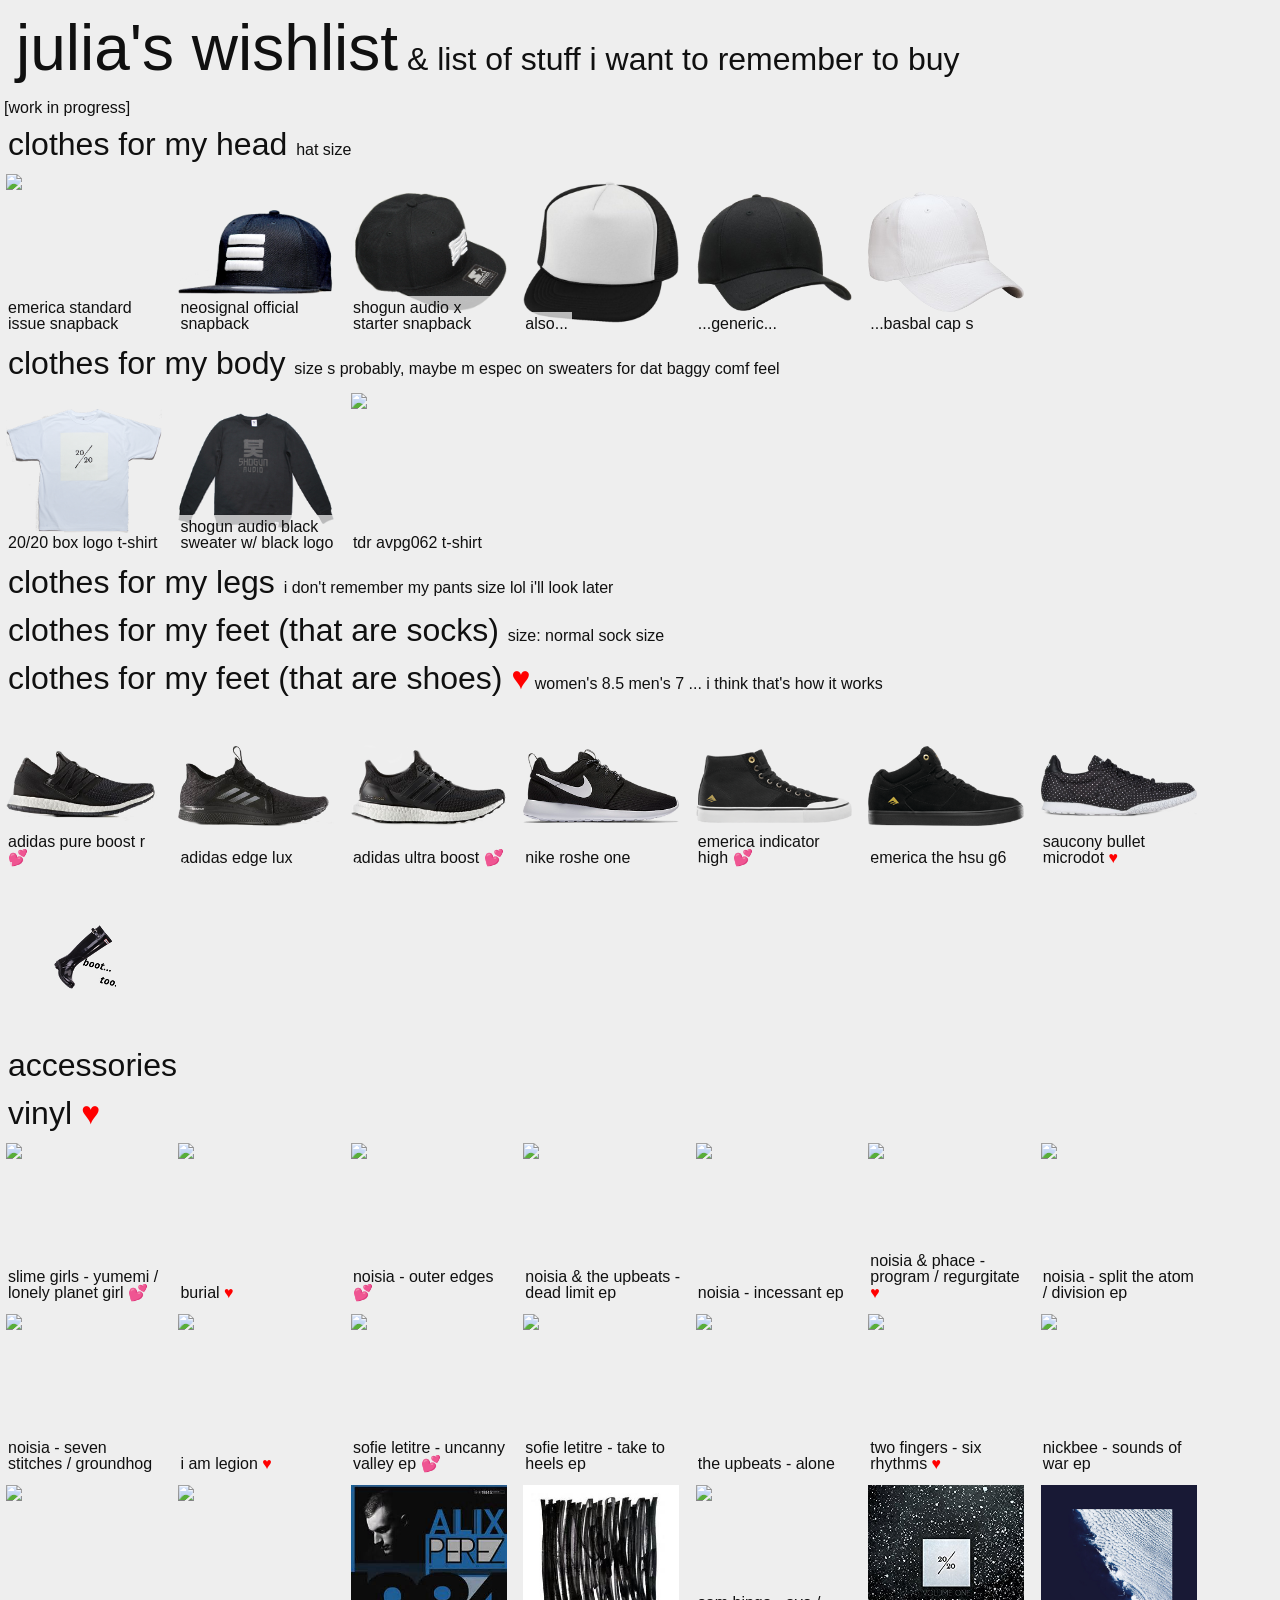
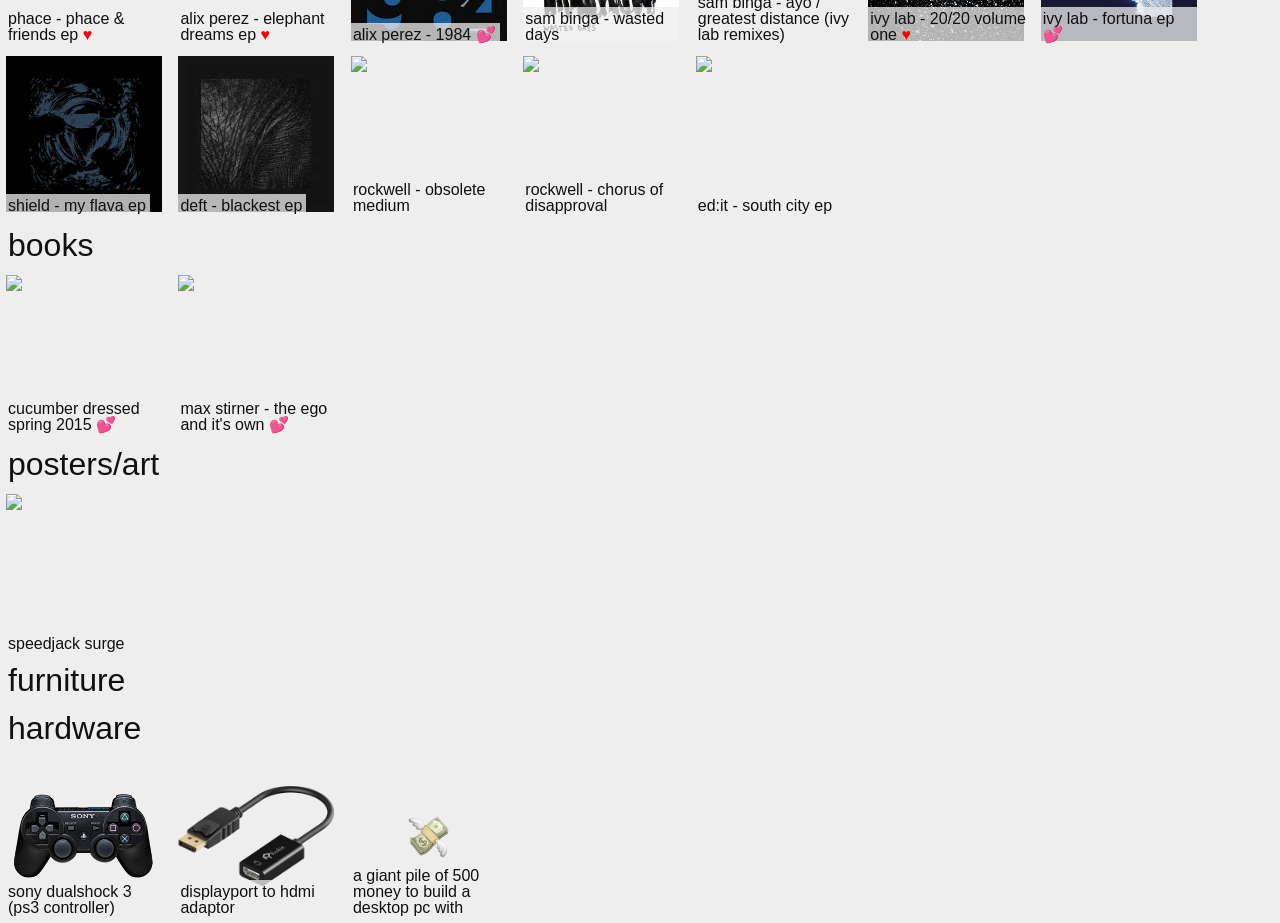
==== commit feb9d6ff: ":3" ====
--- a/index.html
+++ b/index.html
@@ -10,7 +10,7 @@
 		<p>[work in progress]</p>
 
 		<div class="section">
-			<h1>clothes for my head</h1>
+			<h1>clothes for my head <span class="subh">hat size</span></h1>
 
 			<a href="http://emerica.com/gear/standard-issue-snapback-8/black-black/">
 				<div class="item">
@@ -26,6 +26,13 @@
 				</div>
 			</a>
 
+			<a href="http://www.shogunaudio.co.uk/shop/shogun-audio-x-starter-snapback-cap">
+				<div class="item">
+					<img src="hats/shogun.png">
+					<p>shogun audio x starter snapback</p>
+				</div>
+			</a>
+
 			<a href="#">
 				<div class="item">
 					<img src="hats/1.png">
@@ -50,32 +57,46 @@
 		</div>
 
 		<div class="section">
-			<h1>clothes for my body</h1>
+			<h1>clothes for my body <span class="subh">size s probably, maybe m espec on sweaters for dat baggy comf feel</span></h1>
 
 			<a href="http://www.2020ldn.com/collections/clothing/products/copy-of-20-20-box-logo-t-shirt-white">
 				<div class="item">
 					<img src="body/2020.png">
-					<p>20/20 Box Logo T-Shirt</p>
-				</div>
-			</a>
-
-		</div>
-
-		<div class="section">
-			<h1>clothes for my legs</h1>
-		</div>
-
-		<div class="section">
-			<h1>clothes for my feet (that are socks)</h1>
-		</div>
-
-		<div class="section">
-			<h1>clothes for my feet (that are shoes) <span class='fav'>&#9829;</span><span class='subh'> women's 8.5 men's 7</span></h1>
+					<p>20/20 box logo t-shirt</p>
+				</div>
+			</a>
+
+			<a href="http://www.shogunaudio.co.uk/shop/black-sweater-with-black-logo">
+				<div class="item">
+					<img src="body/shogun.png">
+					<p>shogun audio	black sweater w/ black logo</p>
+				</div>
+			</a>
+
+			<a href="http://thedesignersrepublic.bigcartel.com/product/avpgtm-t-shirt-tdrtm-avpgtm062-the-empty-shell-of-fucking-hell">
+				<div class="item">
+					<img src="http://images.bigcartel.com/product_images/148819243/IMG_5976_copy.jpg">
+					<p>tdr avpg062 t-shirt</p>
+				</div>
+			</a>
+
+		</div>
+
+		<div class="section">
+			<h1>clothes for my legs <span class="subh">i don't remember my pants size lol i'll look later</span></h1>
+		</div>
+
+		<div class="section">
+			<h1>clothes for my feet (that are socks) <span class="subh">size: normal sock size</span></h1>
+		</div>
+
+		<div class="section">
+			<h1>clothes for my feet (that are shoes) <span class='fav'>&#9829;</span><span class='subh'> women's 8.5 men's 7 ... i think that's how it works</span></h1>
 
 			<a href="http://www.adidas.com/us/pure-boost-r-shoes/BB4135.html">
 				<div class="item">
 					<img src="shoes/r.png">
-					<p>adidas pure boost r <span class='fav'>&#9829;</span><p>
+					<p>adidas pure boost r <span class='fav'>&#x1f495;</span><p>
 				</div>
 			</a>
 
@@ -89,7 +110,7 @@
 			<a href="http://www.adidas.com/us/ultraboost-shoes/BB3910.html">
 				<div class="item">
 					<img src="shoes/boost.png">
-					<p>adidas ultra boost <span class='fav'>&#9829;</span><p>
+					<p>adidas ultra boost <span class='fav'>&#x1f495;</span><p>
 				</div>
 			</a>
 
@@ -103,7 +124,7 @@
 			<a href="http://emerica.com/shoes/indicator-high/black-white/">
 				<div class="item">
 					<img src="shoes/indicator.png">
-					<p>emerica indicator high <span class='fav'>&#9829;</span><p>
+					<p>emerica indicator high <span class='fav'>&#x1f495;</span><p>
 				</div>
 			</a>
 
@@ -136,145 +157,224 @@
 		<div class="section">
 			<h1>vinyl <span class='fav'>&#9829;</span></h1>
 
+			<a href="http://www.lauren-records.com/products/553089-slime-girls-yumemi-lonely-planet-girl-7">
+				<div class="item">
+					<img src="http://s0.limitedrun.com/images/1132989/v600_a1835785925_10.jpg">
+					<p>slime girls - yumemi / lonely planet girl <span class='fav'>&#x1f495;</span></p>
+				</div>
+			</a>
+
+			<a href="https://www.amazon.com/Burial-Vinyl-BURIAL/dp/B000OCY41K">
+				<div class="item">
+					<img src="https://images-na.ssl-images-amazon.com/images/I/81uXrstpNOL._SX425_.jpg">
+					<p>burial <span class='fav'>&#9829;</span></p>
+				</div>
+			</a>
+
 			<a href="https://store.visionrecordings.nl/product/vsn025-box/">
 				<div class="item">
 					<img src="https://store.visionrecordings.nl/wp-content/uploads/2016/06/Noisia-OE-main-cover-1500x1500-WEB-600x600.jpg">
-					<p>Noisia - Outer Edges <span class='fav'>&#9829;</span></p>
+					<p>noisia - outer edges <span class='fav'>&#x1f495;</span></p>
 				</div>
 			</a>
 
 			<a href="https://store.visionrecordings.nl/product/vsn021-vinyl/">
 				<div class="item">
 					<img src="https://store.visionrecordings.nl/wp-content/uploads/2016/04/vsn021-cover-180x180.jpg">
-					<p>Noisia &amp; The Upbeats - Dead Limit EP</p>
+					<p>noisia &amp; the upbeats - dead limit ep</p>
 				</div>
 			</a>
 
 			<a href="https://store.visionrecordings.nl/product/vsn020-vinyl/">
 				<div class="item">
 					<img src="https://store.visionrecordings.nl/wp-content/uploads/2016/04/VSN020-INCESSANT-EP-Digi-Front-1500x-180x180.jpg">
-					<p>Noisia - Incessant EP</p>
+					<p>noisia - incessant ep</p>
 				</div>
 			</a>
 
 			<a href="https://store.visionrecordings.nl/product/vsn011-vinyl/">
 				<div class="item">
 					<img src="https://store.visionrecordings.nl/wp-content/uploads/2011/06/VSN011A_W_L-600x600.jpg">
-					<p>Noisia &amp; Phace - Program / Regurgitate <span class='fav'>&#9829;</span></p>
+					<p>noisia &amp; phace - program / regurgitate <span class='fav'>&#9829;</span></p>
 				</div>
 			</a>
 
 			<a href="https://store.visionrecordings.nl/product/dvsn004-vinyl/">
 				<div class="item">
 					<img src="https://store.visionrecordings.nl/wp-content/uploads/2010/04/Cover.jpg">
-					<p>Noisia - Split The Atom / Division EP</p>
+					<p>noisia - split the atom / division ep</p>
 				</div>
 			</a>
 
 			<a href="https://store.visionrecordings.nl/product/dvsn002-vinyl/">
 				<div class="item">
 					<img src="https://store.visionrecordings.nl/wp-content/uploads/2016/06/DVSN002-600x600.jpg">
-					<p>Noisia - Seven Stitches / Groundhog</p>
+					<p>noisia - seven stitches / groundhog</p>
 				</div>
 			</a>
 
 			<a href="https://store.visionrecordings.nl/product/dvsn016-vinyl/">
 				<div class="item">
 					<img src="https://store.visionrecordings.nl/wp-content/uploads/2016/06/IAL-INSTR-1500-600x600.jpg">
-					<p>I Am Legion <span class='fav'>&#9829;</span></p>
+					<p>i am legion <span class='fav'>&#9829;</span></p>
 				</div>
 			</a>
 
 			<a href="https://store.visionrecordings.nl/product/dvsn025-vinyl/">
 				<div class="item">
 					<img src="https://store.visionrecordings.nl/wp-content/uploads/2016/06/Cover-1500-600x600.jpg">
-					<p>Sofie Letitre - Uncanny Valley EP <span class='fav'>&#9829;</span></p>
+					<p>sofie letitre - uncanny valley ep <span class='fav'>&#x1f495;</span></p>
 				</div>
 			</a>
 
 			<a href="https://store.visionrecordings.nl/product/dvsn029-vinyl/">
 				<div class="item">
 					<img src="https://store.visionrecordings.nl/wp-content/uploads/2016/09/Cover-Artwork-1500-600x600.jpg">
-					<p>Sofie Letitre - Take to Heels EP</p>
+					<p>sofie letitre - take to heels ep</p>
 				</div>
 			</a>
 
 			<a href="https://store.visionrecordings.nl/product/vsn014-vinyl/">
 				<div class="item">
 					<img src="https://store.visionrecordings.nl/wp-content/uploads/2016/06/Cover-3000x3000-600x600.jpg">
-					<p>The Upbeats - Alone</p>
+					<p>the upbeats - alone</p>
 				</div>
 			</a>
 
 			<a href="https://store.visionrecordings.nl/product/dvsn023-vinyl/">
 				<div class="item">
 					<img src="https://store.visionrecordings.nl/wp-content/uploads/2016/06/Two-Fingers-Six-Rhythms-Cover-300x300.jpg">
-					<p>Two Fingers - Six Rhythms <span class='fav'>&#9829;</span></p>
+					<p>two fingers - six rhythms <span class='fav'>&#9829;</span></p>
 				</div>
 			</a>
 
 			<a href="https://store.visionrecordings.nl/product/invsb022-vinyl/">
 				<div class="item">
 					<img src="https://store.visionrecordings.nl/wp-content/uploads/2016/07/Cover-1500-300x300.jpg">
-					<p>NickBee - Sounds of War EP</p>
+					<p>nickbee - sounds of war ep</p>
 				</div>
 			</a>
 
 			<a href="https://shop.criticalmusic.com/vinyl/crit086">
 				<div class="item">
 					<img src="http://www.criticalmusic.com/wp-content/uploads/2015/10/crit086-packshot-2400px.png">
-					<p>Phace - Phace &amp; Friends EP <span class='fav'>&#9829;</span></p>
+					<p>phace - phace &amp; friends ep <span class='fav'>&#9829;</span></p>
 				</div>
 			</a>
 
 			<a href="https://1985-music.bandcamp.com/album/onef001-elephant-dreams-ep">
 				<div class="item">
 					<img src="https://f4.bcbits.com/img/a0322255968_16.jpg">
-					<p>Alix Perez - Elephant Dreams EP <span class='fav'>&#9829;</span></p>
-				</div>
-			</a>
-
-			<a href="https://1985-music.bandcamp.com/album/onef001-elephant-dreams-ep">
-				<div class="item">
-					<img src="https://f4.bcbits.com/img/a0322255968_16.jpg">
-					<p>Alix Perez - Elephant Dreams EP <span class='fav'>&#9829;</span></p>
+					<p>alix perez - elephant dreams ep <span class='fav'>&#9829;</span></p>
+				</div>
+			</a>
+
+			<a href="http://www.shogunaudio.co.uk/shop/1984-lp-1">
+				<div class="item">
+					<img src="vinyl/1984.jpg">
+					<p>alix perez - 1984 <span class='fav'>&#x1f495;</span></p>
+				</div>
+			</a>
+
+			<a href="https://shop.criticalmusic.com/vinyl/critlp008">
+				<div class="item">
+					<img src="vinyl/wasted.png">
+					<p>sam binga - wasted days</p>
 				</div>
 			</a>
 
 			<a href="https://shop.criticalmusic.com/vinyl/critlp008ltd">
 				<div class="item">
 					<img src="http://www.criticalmusic.com/wp-content/uploads/2015/09/CRITLP08LTD-art-1024x1024.jpg">
-					<p>Sam Binga - Ayo / Greatest Distance (Ivy Lab Remixes)</p>
+					<p>sam binga - ayo / greatest distance (ivy lab remixes)</p>
 				</div>
 			</a>
 
 			<a href="http://www.2020ldn.com/collections/music/products/20-20-volume-one-l-p">
 				<div class="item">
-					<img src="">
-					<p>Ivy Lab - 20/20 Volume One <span class='fav'>&#9829;</span></p>
+					<img src="vinyl/2020.png">
+					<p>ivy lab - 20/20 volume one <span class='fav'>&#9829;</span></p>
 				</div>
 			</a>
 
 			<a href="http://www.2020ldn.com/collections/music/products/fortuna-e-p">
 				<div class="item">
-					<img src="">
-					<p>Ivy Lab - Fortuna EP <span class='fav'>&#9829;</span></p>
+					<img src="vinyl/fortuna.png">
+					<p>ivy lab - fortuna ep <span class='fav'>&#x1f495;</span></p>
 				</div>
 			</a>
 
 			<a href="http://www.2020ldn.com/collections/music/products/my-flava-e-p">
 				<div class="item">
-					<img src="">
-					<p>Shield - My Flava EP</p>
-				</div>
-			</a>
-
+					<img src="vinyl/flava.png">
+					<p>shield - my flava ep</p>
+				</div>
+			</a>
+
+			<a href="http://www.2020ldn.com/collections/music/products/blackest-e-p">
+				<div class="item">
+					<img src="vinyl/blackest.png">
+					<p>deft - blackest ep</p>
+				</div>
+			</a>
+
+			<a href="http://www.shogunaudio.co.uk/shop/rockwell-obsolete-medium-vinyl">
+				<div class="item">
+					<img src="http://www.shogunaudio.co.uk/img/product_images/image/original/om2mb-1569.jpg">
+					<p>rockwell - obsolete medium</p>
+				</div>
+			</a>
+
+			<a href="http://www.shogunaudio.co.uk/shop/rockwell-chorus-of-disapproval-vinyl">
+				<div class="item">
+					<img src="http://www.shogunaudio.co.uk/img/product_images/image/original/cod_final-1811.jpg">
+					<p>rockwell - chorus of disapproval</p>
+				</div>
+			</a>
+
+			<a href="http://www.shogunaudio.co.uk/shop/edit-south-city-vinyl">
+				<div class="item">
+					<img src="http://www.shogunaudio.co.uk/img/product_images/image/original/south-city_edit-1743.jpg">
+					<p>ed:it - south city ep</p>
+				</div>
+			</a>
+
+		</div>
+
+		<div class="section">
+			<h1>books</h1>
+
+			<a href="https://cucumber-quest.myshopify.com/products/cucumber-dressed-spring-2015">
+				<div class="item">
+					<img src="https://cdn.shopify.com/s/files/1/1348/2783/products/dressed-1_1024x1024.png?v=1471405223">
+					<p>cucumber dressed spring 2015 <span class='fav'>&#x1f495;</span></p>
+				</div>
+			</a>
+
+			<a href="#">
+				<div class="item">
+					<img src="https://images-na.ssl-images-amazon.com/images/I/41zDJYvJdPL._SX322_BO1,204,203,200_.jpg">
+					<p>max stirner - the ego and it's own <span class='fav'>&#x1f495;</span></p>
+				</div>
+			</a>
+
+		</div>
+
+		<div class="section">
+			<h1>posters/art</h1>
+
+			<a href="http://thedesignersrepublic.bigcartel.com/product/speedjack-surge-a3-litho-print">
+				<div class="item">
+					<img src="http://images.bigcartel.com/product_images/155535118/speedjack-surge.jpg?auto=format&fit=max&h=1000&w=1000">
+					<p>speedjack surge</p>
+				</div>
+			</a>
 		</div>
 
 		<div class="section">
 			<h1>furniture</h1>
 
-			<a href="#">
+			<!--<a href="#">
 				<div class="item">
 					<img src="">
 					<p>ikea malkolm</p>
@@ -288,6 +388,13 @@
 				</div>
 			</a>
 
+			<a href="#">
+				<div class="item">
+					<img src="">
+					<p>a long pillow, for snuggles</p>
+				</div>
+			</a>-->
+
 		</div>
 
 		<div class="section">
@@ -314,7 +421,7 @@
 				</div>
 			</a>
 
-			<a href="#">
+			<!--<a href="#">
 				<div class="item">
 					<img src="hardware/monitor.png">
 					<p>MONITOR (2)</p>
@@ -324,6 +431,13 @@
 			<a href="#">
 				<div class="item">
 					<img src="hardware/monitor.png">
+					<p>subwoof</p>
+				</div>
+			</a>
+
+			<a href="#">
+				<div class="item">
+					<img src="hardware/monitor.png">
 					<p>mech keyboard</p>
 				</div>
 			</a>
@@ -334,6 +448,48 @@
 					<p>ext hard drive</p>
 				</div>
 			</a>
+
+			<a href="#">
+				<div class="item">
+					<img src="hardware/drive.png">
+					<p>senheiser open back hedphone</p>
+				</div>
+			</a>
+
+			<a href="#">
+				<div class="item">
+					<img src="hardware/drive.png">
+					<p>record playa</p>
+				</div>
+			</a>
+
+			<a href="#">
+				<div class="item">
+					<img src="hardware/drive.png">
+					<p>in ear monitros</p>
+				</div>
+			</a>
+
+			<a href="#">
+				<div class="item">
+					<img src="hardware/drive.png">
+					<p>thinkpad dock t420</p>
+				</div>
+			</a>
+
+			<a href="#">
+				<div class="item">
+					<img src="hardware/drive.png">
+					<p>ds charger</p>
+				</div>
+			</a>
+
+			<a href="#">
+				<div class="item">
+					<img src="hardware/drive.png">
+					<p>psp charger</p>
+				</div>
+			</a>-->
 
 		</div>
 
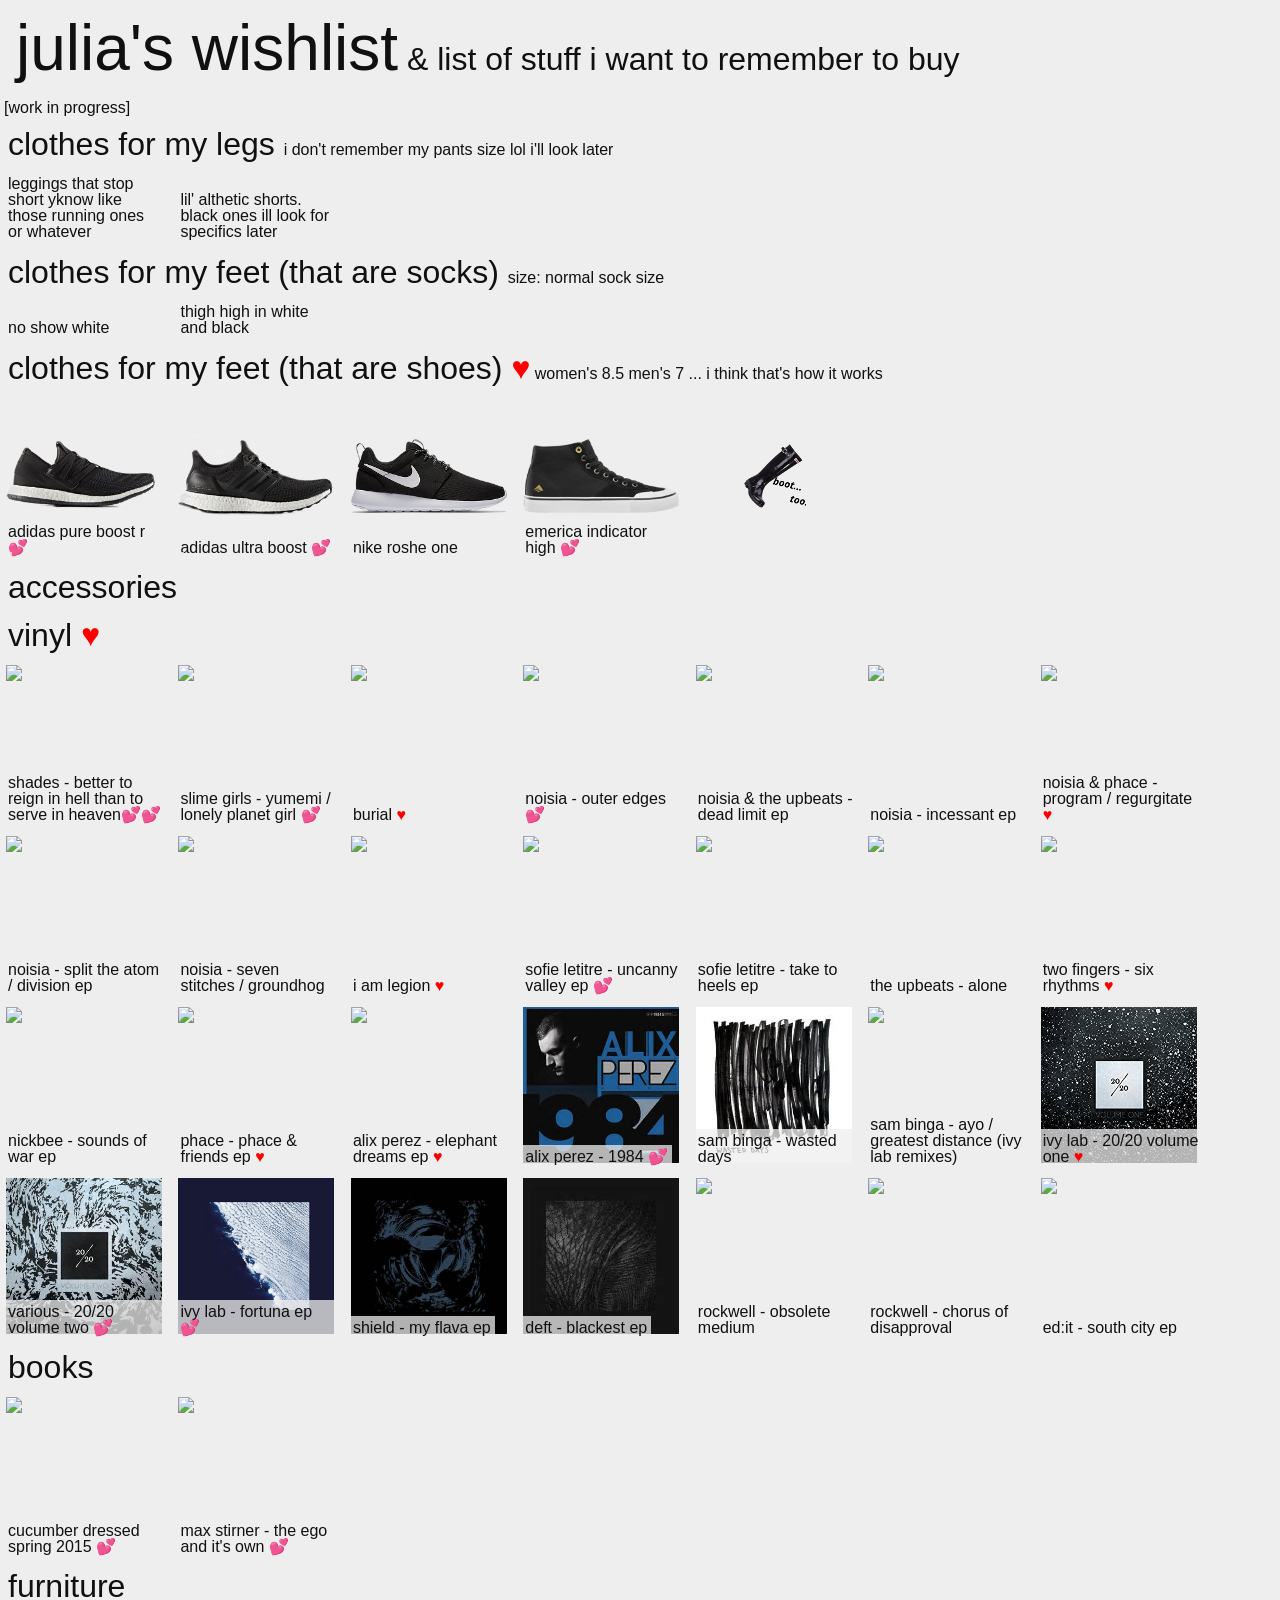
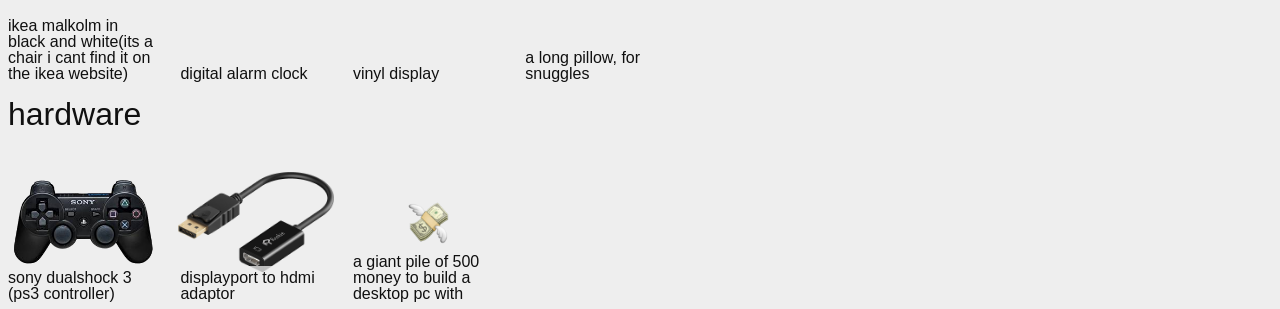
==== commit a6a1d41a: ":3" ====
--- a/index.html
+++ b/index.html
@@ -10,84 +10,28 @@
 		<p>[work in progress]</p>
 
 		<div class="section">
-			<h1>clothes for my head <span class="subh">hat size</span></h1>
-
-			<a href="http://emerica.com/gear/standard-issue-snapback-8/black-black/">
-				<div class="item">
-					<img src="http://emerica.com/content/products/spring-2016/hats/standard-issue-snapback-8-black-black-large.png">
-					<p>emerica standard issue snapback</p>
-				</div>
-			</a>
-
-			<a href="https://shop.neosignal.de/merchandise/neosnap001https://shop.neosignal.de/merchandise/neosnap001">
-				<div class="item">
-					<img src="hats/neo.png">
-					<p>neosignal official snapback</p>
-				</div>
-			</a>
-
-			<a href="http://www.shogunaudio.co.uk/shop/shogun-audio-x-starter-snapback-cap">
-				<div class="item">
-					<img src="hats/shogun.png">
-					<p>shogun audio x starter snapback</p>
-				</div>
-			</a>
-
-			<a href="#">
-				<div class="item">
-					<img src="hats/1.png">
-					<p>also...</p>
-				</div>
-			</a>
-
-			<a href="#">
-				<div class="item">
-					<img src="hats/2.png">
-					<p>...generic...</p>
-				</div>
-			</a>
-
-			<a href="#">
-				<div class="item">
-					<img src="hats/3.png">
-					<p>...basbal cap s</p>
-				</div>
-			</a>
-
-		</div>
-
-		<div class="section">
-			<h1>clothes for my body <span class="subh">size s probably, maybe m espec on sweaters for dat baggy comf feel</span></h1>
-
-			<a href="http://www.2020ldn.com/collections/clothing/products/copy-of-20-20-box-logo-t-shirt-white">
-				<div class="item">
-					<img src="body/2020.png">
-					<p>20/20 box logo t-shirt</p>
-				</div>
-			</a>
-
-			<a href="http://www.shogunaudio.co.uk/shop/black-sweater-with-black-logo">
-				<div class="item">
-					<img src="body/shogun.png">
-					<p>shogun audio	black sweater w/ black logo</p>
-				</div>
-			</a>
-
-			<a href="http://thedesignersrepublic.bigcartel.com/product/avpgtm-t-shirt-tdrtm-avpgtm062-the-empty-shell-of-fucking-hell">
-				<div class="item">
-					<img src="http://images.bigcartel.com/product_images/148819243/IMG_5976_copy.jpg">
-					<p>tdr avpg062 t-shirt</p>
-				</div>
-			</a>
-
-		</div>
-
-		<div class="section">
 			<h1>clothes for my legs <span class="subh">i don't remember my pants size lol i'll look later</span></h1>
+
+			<div class="itemNoImage">
+				<p>leggings that stop short yknow like those running ones or whatever</p>
+			</div>
+
+			<div class="itemNoImage">
+				<p>lil' althetic shorts. black ones ill look for specifics later</p>
+			</div>
 		</div>
 
 		<div class="section">
 			<h1>clothes for my feet (that are socks) <span class="subh">size: normal sock size</span></h1>
+
+			<div class="itemNoImage">
+				<p>no show white</p>
+			</div>
+
+			<div class="itemNoImage">
+				<p>thigh high in white and black</p>
+			</div>
+
 		</div>
 
 		<div class="section">
@@ -100,13 +44,6 @@
 				</div>
 			</a>
 
-			<a href="http://www.adidas.com/us/edge-lux-shoes/BA8297.html">
-				<div class="item">
-					<img src="shoes/lux.png">
-					<p>adidas edge lux<p>
-				</div>
-			</a>
-
 			<a href="http://www.adidas.com/us/ultraboost-shoes/BB3910.html">
 				<div class="item">
 					<img src="shoes/boost.png">
@@ -128,20 +65,6 @@
 				</div>
 			</a>
 
-			<a href="http://emerica.com/shoes/the-hsu-g6-2/black-black/">
-				<div class="item">
-					<img src="shoes/hsu.png">
-					<p>emerica the hsu g6<p>
-				</div>
-			</a>
-
-			<a href="http://www.saucony.com/en/bullet-microdot/25083W.html?dwvar_25083W_color=S60251-1">
-				<div class="item">
-					<img src="shoes/bullet.png">
-					<p>saucony bullet microdot <span class='fav'>&#9829;</span><p>
-				</div>
-			</a>
-
 			<a href="#">
 				<div class="item">
 					<img src="shoes/boot.png">
@@ -152,10 +75,55 @@
 
 		<div class="section">
 			<h1>accessories</h1>
+			<!--
+
+			<a href="#">
+				<div class="item">
+					<img src="">
+					<p>choker</p>
+				</div>
+			</a>
+
+			<a href="#">
+				<div class="item">
+					<img src="">
+					<p>necklace</p>
+				</div>
+			</a>
+
+			<a href="#">
+				<div class="item">
+					<img src="">
+					<p>bags and backpack</p>
+				</div>
+			</a>
+
+			<a href="#">
+				<div class="item">
+					<img src="">
+					<p>watch</p>
+				</div>
+			</a>
+
+			<a href="#">
+				<div class="item">
+					<img src="">
+					<p>wearable watter bottle</p>
+				</div>
+			</a>
+
+			-->
 		</div>
 
 		<div class="section">
 			<h1>vinyl <span class='fav'>&#9829;</span></h1>
+
+			<a href="https://1985-music.bandcamp.com/album/onef-ltd-001-better-to-reign-in-hell-than-to-serve-in-heaven">
+				<div class="item">
+					<img src="https://f4.bcbits.com/img/a0761478179_16.jpg">
+					<p>shades - better to reign in hell than to serve in heaven<span class='fav'>&#x1f495;&#x1f495;</span></p>
+				</div>
+			</a>
 
 			<a href="http://www.lauren-records.com/products/553089-slime-girls-yumemi-lonely-planet-girl-7">
 				<div class="item">
@@ -297,6 +265,13 @@
 				</div>
 			</a>
 
+			<a href="http://2020ldn.com/products/20-20-volume-two">
+				<div class="item">
+					<img src="vinyl/20202.jpeg">
+					<p>various - 20/20 volume two <span class='fav'>&#x1f495;</span></p>
+				</div>
+			</a>
+
 			<a href="http://www.2020ldn.com/collections/music/products/fortuna-e-p">
 				<div class="item">
 					<img src="vinyl/fortuna.png">
@@ -361,39 +336,35 @@
 		</div>
 
 		<div class="section">
-			<h1>posters/art</h1>
-
-			<a href="http://thedesignersrepublic.bigcartel.com/product/speedjack-surge-a3-litho-print">
-				<div class="item">
-					<img src="http://images.bigcartel.com/product_images/155535118/speedjack-surge.jpg?auto=format&fit=max&h=1000&w=1000">
-					<p>speedjack surge</p>
-				</div>
-			</a>
-		</div>
-
-		<div class="section">
 			<h1>furniture</h1>
 
-			<!--<a href="#">
-				<div class="item">
-					<img src="">
-					<p>ikea malkolm</p>
-				</div>
-			</a>
-
-			<a href="#">
-				<div class="item">
+			<a href="#">
+				<div class="itemNoImage">
+					<img src="">
+					<p>ikea malkolm in black and white(its a chair i cant find it on the ikea website)</p>
+				</div>
+			</a>
+
+			<a href="#">
+				<div class="itemNoImage">
+					<img src="">
+					<p>digital alarm clock</p>
+				</div>
+			</a>
+
+			<a href="#">
+				<div class="itemNoImage">
 					<img src="">
 					<p>vinyl display</p>
 				</div>
 			</a>
 
 			<a href="#">
-				<div class="item">
+				<div class="itemNoImage">
 					<img src="">
 					<p>a long pillow, for snuggles</p>
 				</div>
-			</a>-->
+			</a>
 
 		</div>
 
--- a/style.css
+++ b/style.css
@@ -80,6 +80,15 @@
 	color: #ff0000;
 }
 
+.itemNoImage {
+	padding: .25em;
+
+	width:  10em;
+
+	display:  inline-block;
+	position: relative;
+}
+
 .item {
 	padding: .25em;
 
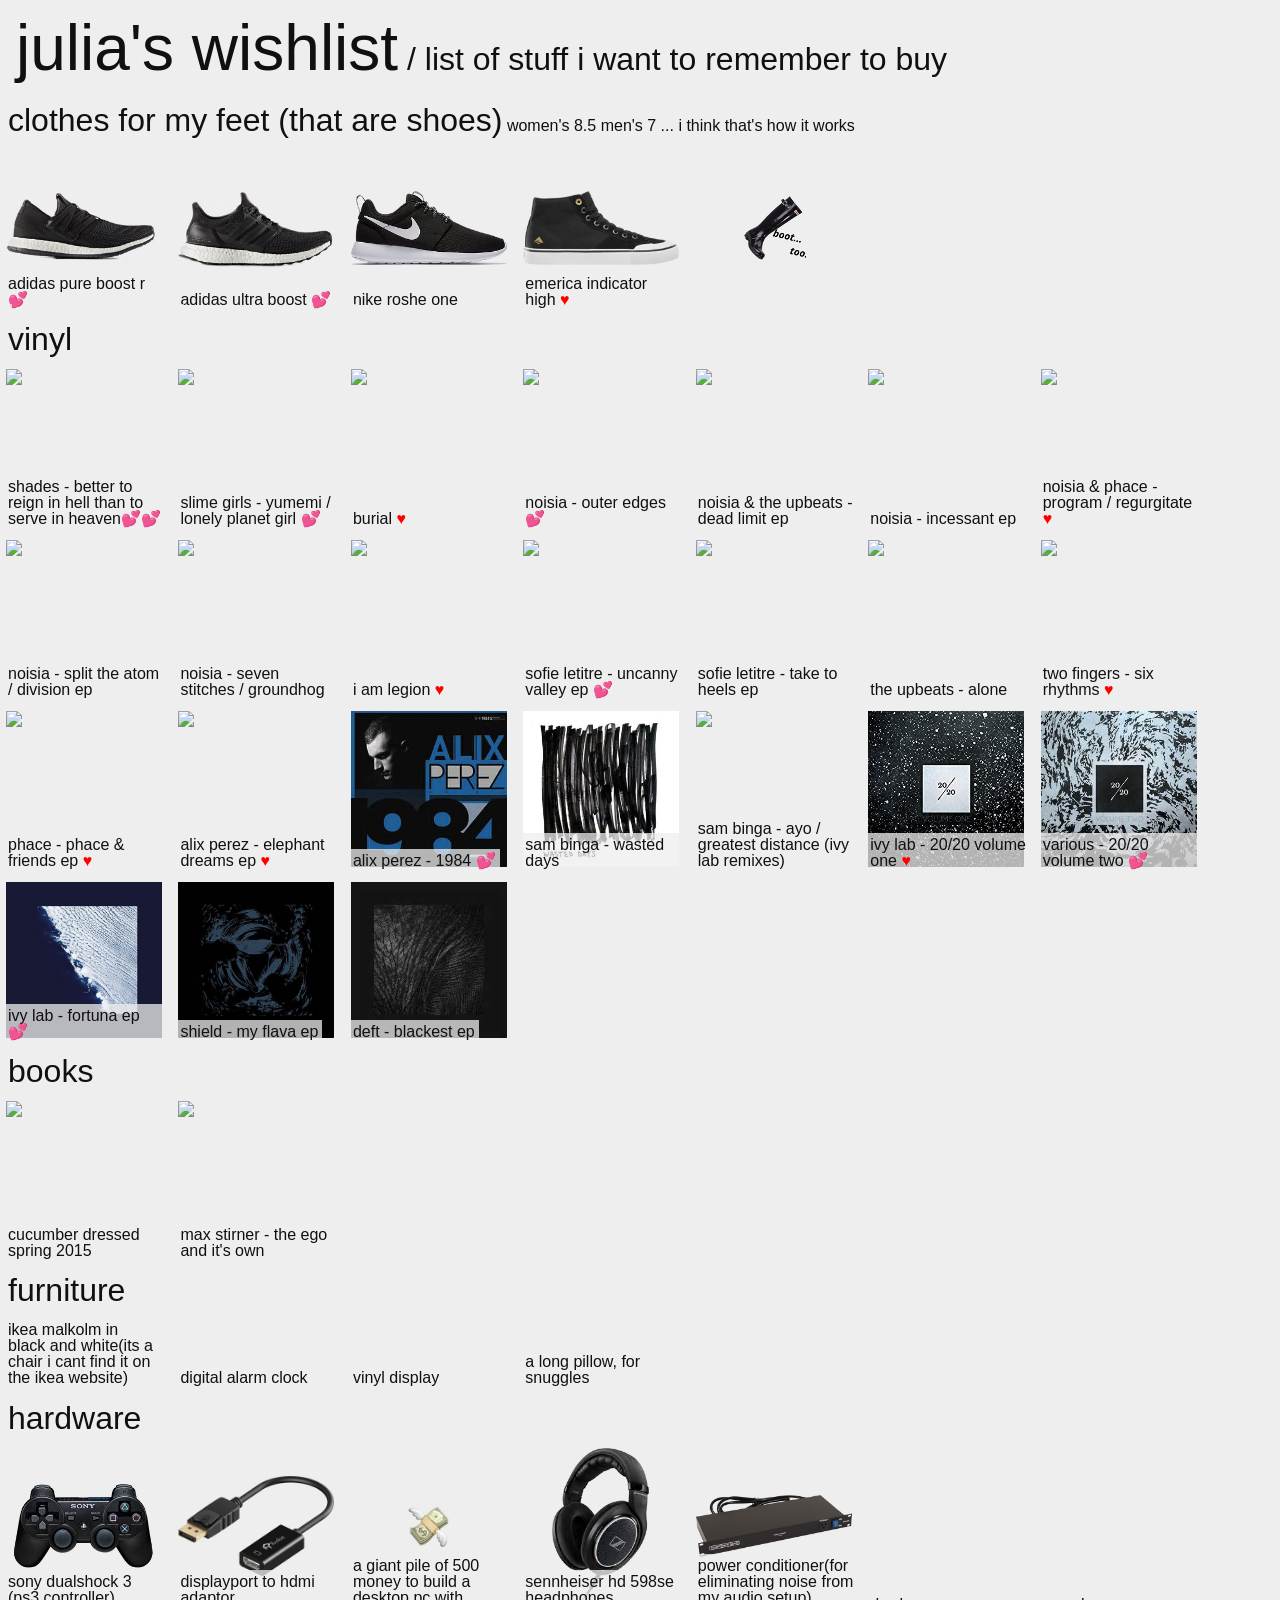
==== commit 70d31efc: ":3" ====
--- a/index.html
+++ b/index.html
@@ -6,10 +6,9 @@
 <body>
 	<div id="container">
 
-		<h2>julia's wishlist<span class='subh'> &amp; list of stuff i want to remember to buy</span></h2>
-		<p>[work in progress]</p>
-
-		<div class="section">
+		<h2>julia's wishlist<span class='subh'> / list of stuff i want to remember to buy</span></h2>
+
+		<!--<div class="section">
 			<h1>clothes for my legs <span class="subh">i don't remember my pants size lol i'll look later</span></h1>
 
 			<div class="itemNoImage">
@@ -19,23 +18,10 @@
 			<div class="itemNoImage">
 				<p>lil' althetic shorts. black ones ill look for specifics later</p>
 			</div>
-		</div>
-
-		<div class="section">
-			<h1>clothes for my feet (that are socks) <span class="subh">size: normal sock size</span></h1>
-
-			<div class="itemNoImage">
-				<p>no show white</p>
-			</div>
-
-			<div class="itemNoImage">
-				<p>thigh high in white and black</p>
-			</div>
-
-		</div>
-
-		<div class="section">
-			<h1>clothes for my feet (that are shoes) <span class='fav'>&#9829;</span><span class='subh'> women's 8.5 men's 7 ... i think that's how it works</span></h1>
+		</div> -->
+
+		<div class="section">
+			<h1>clothes for my feet (that are shoes)<span class='subh'> women's 8.5 men's 7 ... i think that's how it works</span></h1>
 
 			<a href="http://www.adidas.com/us/pure-boost-r-shoes/BB4135.html">
 				<div class="item">
@@ -61,7 +47,7 @@
 			<a href="http://emerica.com/shoes/indicator-high/black-white/">
 				<div class="item">
 					<img src="shoes/indicator.png">
-					<p>emerica indicator high <span class='fav'>&#x1f495;</span><p>
+					<p>emerica indicator high <span class='fav'>&#9829;</span><p>
 				</div>
 			</a>
 
@@ -74,49 +60,7 @@
 		</div>
 
 		<div class="section">
-			<h1>accessories</h1>
-			<!--
-
-			<a href="#">
-				<div class="item">
-					<img src="">
-					<p>choker</p>
-				</div>
-			</a>
-
-			<a href="#">
-				<div class="item">
-					<img src="">
-					<p>necklace</p>
-				</div>
-			</a>
-
-			<a href="#">
-				<div class="item">
-					<img src="">
-					<p>bags and backpack</p>
-				</div>
-			</a>
-
-			<a href="#">
-				<div class="item">
-					<img src="">
-					<p>watch</p>
-				</div>
-			</a>
-
-			<a href="#">
-				<div class="item">
-					<img src="">
-					<p>wearable watter bottle</p>
-				</div>
-			</a>
-
-			-->
-		</div>
-
-		<div class="section">
-			<h1>vinyl <span class='fav'>&#9829;</span></h1>
+			<h1>vinyl</h1>
 
 			<a href="https://1985-music.bandcamp.com/album/onef-ltd-001-better-to-reign-in-hell-than-to-serve-in-heaven">
 				<div class="item">
@@ -216,13 +160,6 @@
 				</div>
 			</a>
 
-			<a href="https://store.visionrecordings.nl/product/invsb022-vinyl/">
-				<div class="item">
-					<img src="https://store.visionrecordings.nl/wp-content/uploads/2016/07/Cover-1500-300x300.jpg">
-					<p>nickbee - sounds of war ep</p>
-				</div>
-			</a>
-
 			<a href="https://shop.criticalmusic.com/vinyl/crit086">
 				<div class="item">
 					<img src="http://www.criticalmusic.com/wp-content/uploads/2015/10/crit086-packshot-2400px.png">
@@ -293,27 +230,6 @@
 				</div>
 			</a>
 
-			<a href="http://www.shogunaudio.co.uk/shop/rockwell-obsolete-medium-vinyl">
-				<div class="item">
-					<img src="http://www.shogunaudio.co.uk/img/product_images/image/original/om2mb-1569.jpg">
-					<p>rockwell - obsolete medium</p>
-				</div>
-			</a>
-
-			<a href="http://www.shogunaudio.co.uk/shop/rockwell-chorus-of-disapproval-vinyl">
-				<div class="item">
-					<img src="http://www.shogunaudio.co.uk/img/product_images/image/original/cod_final-1811.jpg">
-					<p>rockwell - chorus of disapproval</p>
-				</div>
-			</a>
-
-			<a href="http://www.shogunaudio.co.uk/shop/edit-south-city-vinyl">
-				<div class="item">
-					<img src="http://www.shogunaudio.co.uk/img/product_images/image/original/south-city_edit-1743.jpg">
-					<p>ed:it - south city ep</p>
-				</div>
-			</a>
-
 		</div>
 
 		<div class="section">
@@ -322,14 +238,14 @@
 			<a href="https://cucumber-quest.myshopify.com/products/cucumber-dressed-spring-2015">
 				<div class="item">
 					<img src="https://cdn.shopify.com/s/files/1/1348/2783/products/dressed-1_1024x1024.png?v=1471405223">
-					<p>cucumber dressed spring 2015 <span class='fav'>&#x1f495;</span></p>
+					<p>cucumber dressed spring 2015</p>
 				</div>
 			</a>
 
 			<a href="#">
 				<div class="item">
 					<img src="https://images-na.ssl-images-amazon.com/images/I/41zDJYvJdPL._SX322_BO1,204,203,200_.jpg">
-					<p>max stirner - the ego and it's own <span class='fav'>&#x1f495;</span></p>
+					<p>max stirner - the ego and it's own</p>
 				</div>
 			</a>
 
@@ -392,6 +308,20 @@
 				</div>
 			</a>
 
+			<a href="https://www.amazon.com/dp/B0126HISOO/ref=twister_B016MAOS5E?_encoding=UTF8&psc=1">
+				<div class="item">
+					<img src="hardware/598.png">
+					<p>sennheiser hd 598se headphones</p>
+				</div>
+			</a>
+
+			<a href="http://www.musiciansfriend.com/accessories/musicians-gear-power-conditioner">
+				<div class="item">
+					<img src="hardware/power.png">
+					<p>power conditioner(for eliminating noise from my audio setup)</p>
+				</div>
+			</a>
+
 			<!--<a href="#">
 				<div class="item">
 					<img src="hardware/monitor.png">
@@ -423,13 +353,6 @@
 			<a href="#">
 				<div class="item">
 					<img src="hardware/drive.png">
-					<p>senheiser open back hedphone</p>
-				</div>
-			</a>
-
-			<a href="#">
-				<div class="item">
-					<img src="hardware/drive.png">
 					<p>record playa</p>
 				</div>
 			</a>
@@ -451,16 +374,21 @@
 			<a href="#">
 				<div class="item">
 					<img src="hardware/drive.png">
+					<p>thinkpad charger t420</p>
+				</div>
+			</a>-->
+
+			<a href="#">
+				<div class="itemNoImage">
 					<p>ds charger</p>
 				</div>
 			</a>
 
 			<a href="#">
-				<div class="item">
-					<img src="hardware/drive.png">
+				<div class="itemNoImage">
 					<p>psp charger</p>
 				</div>
-			</a>-->
+			</a>
 
 		</div>
 
